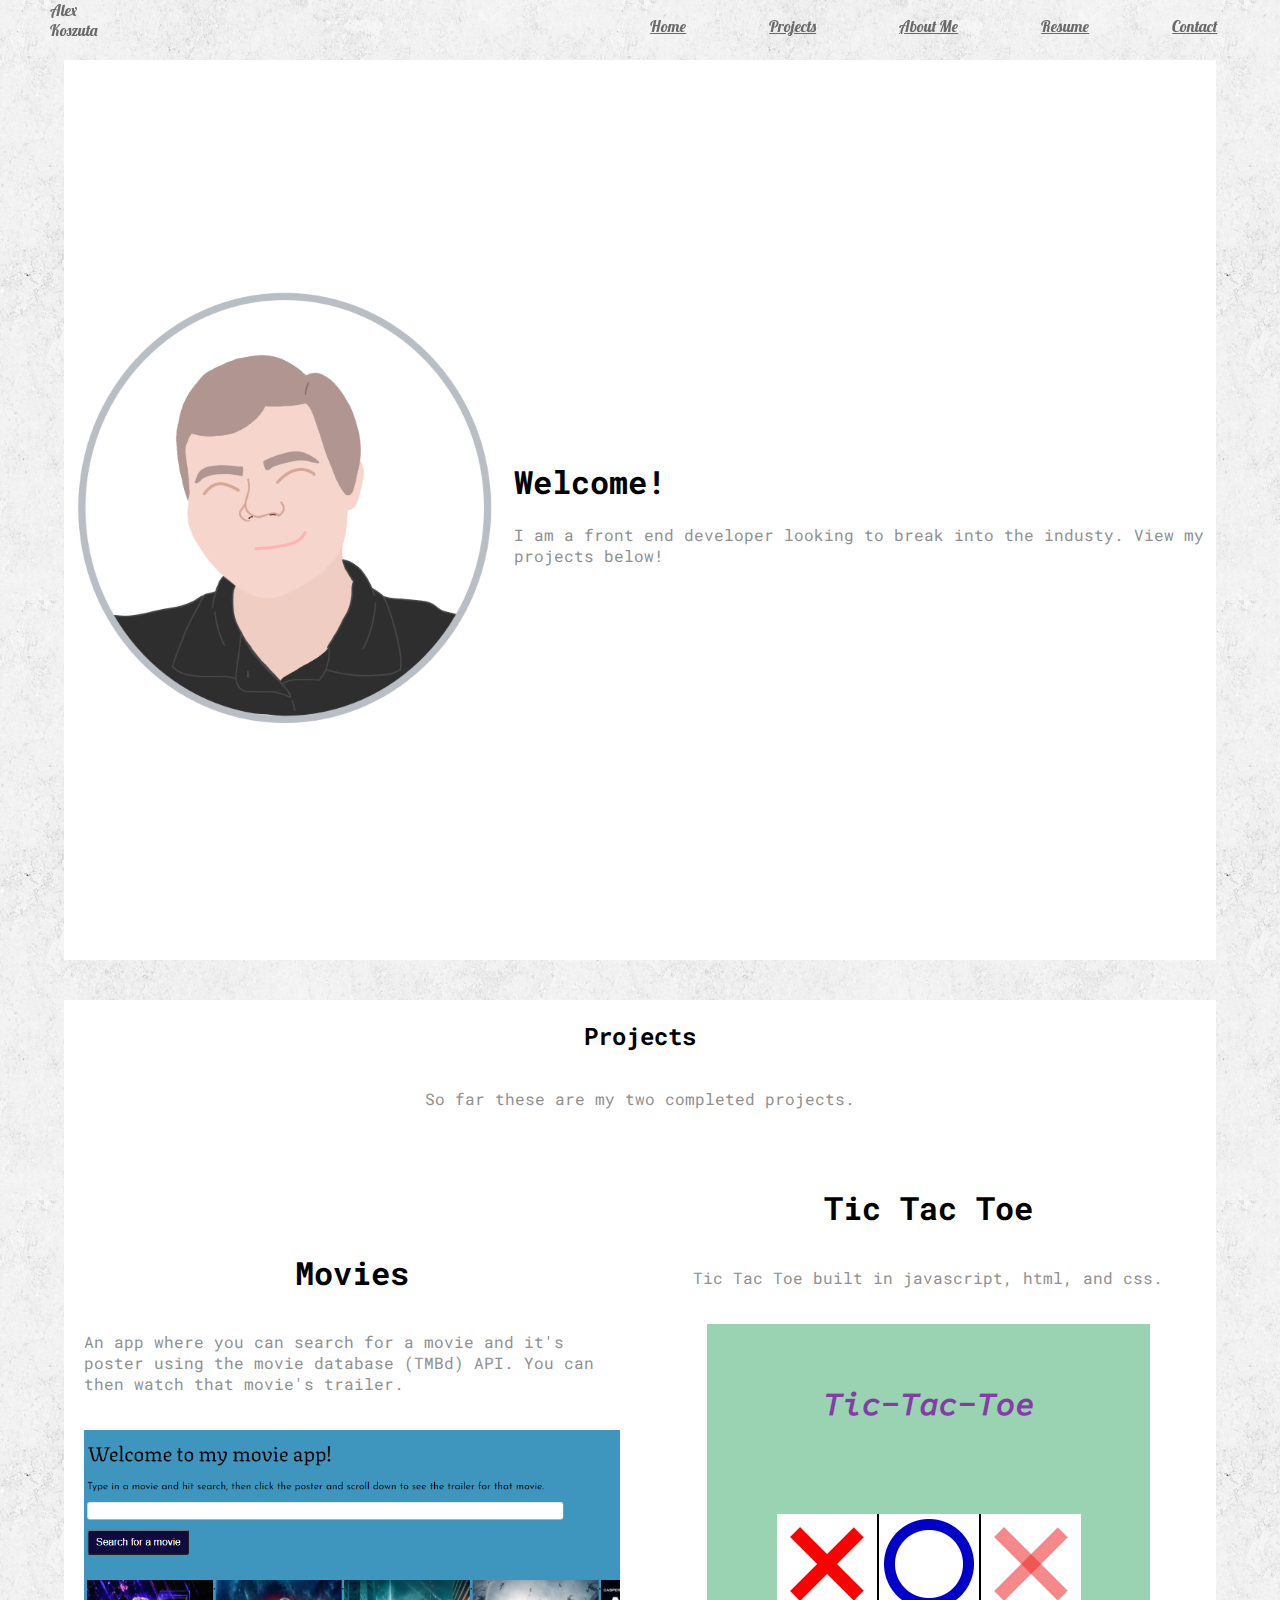
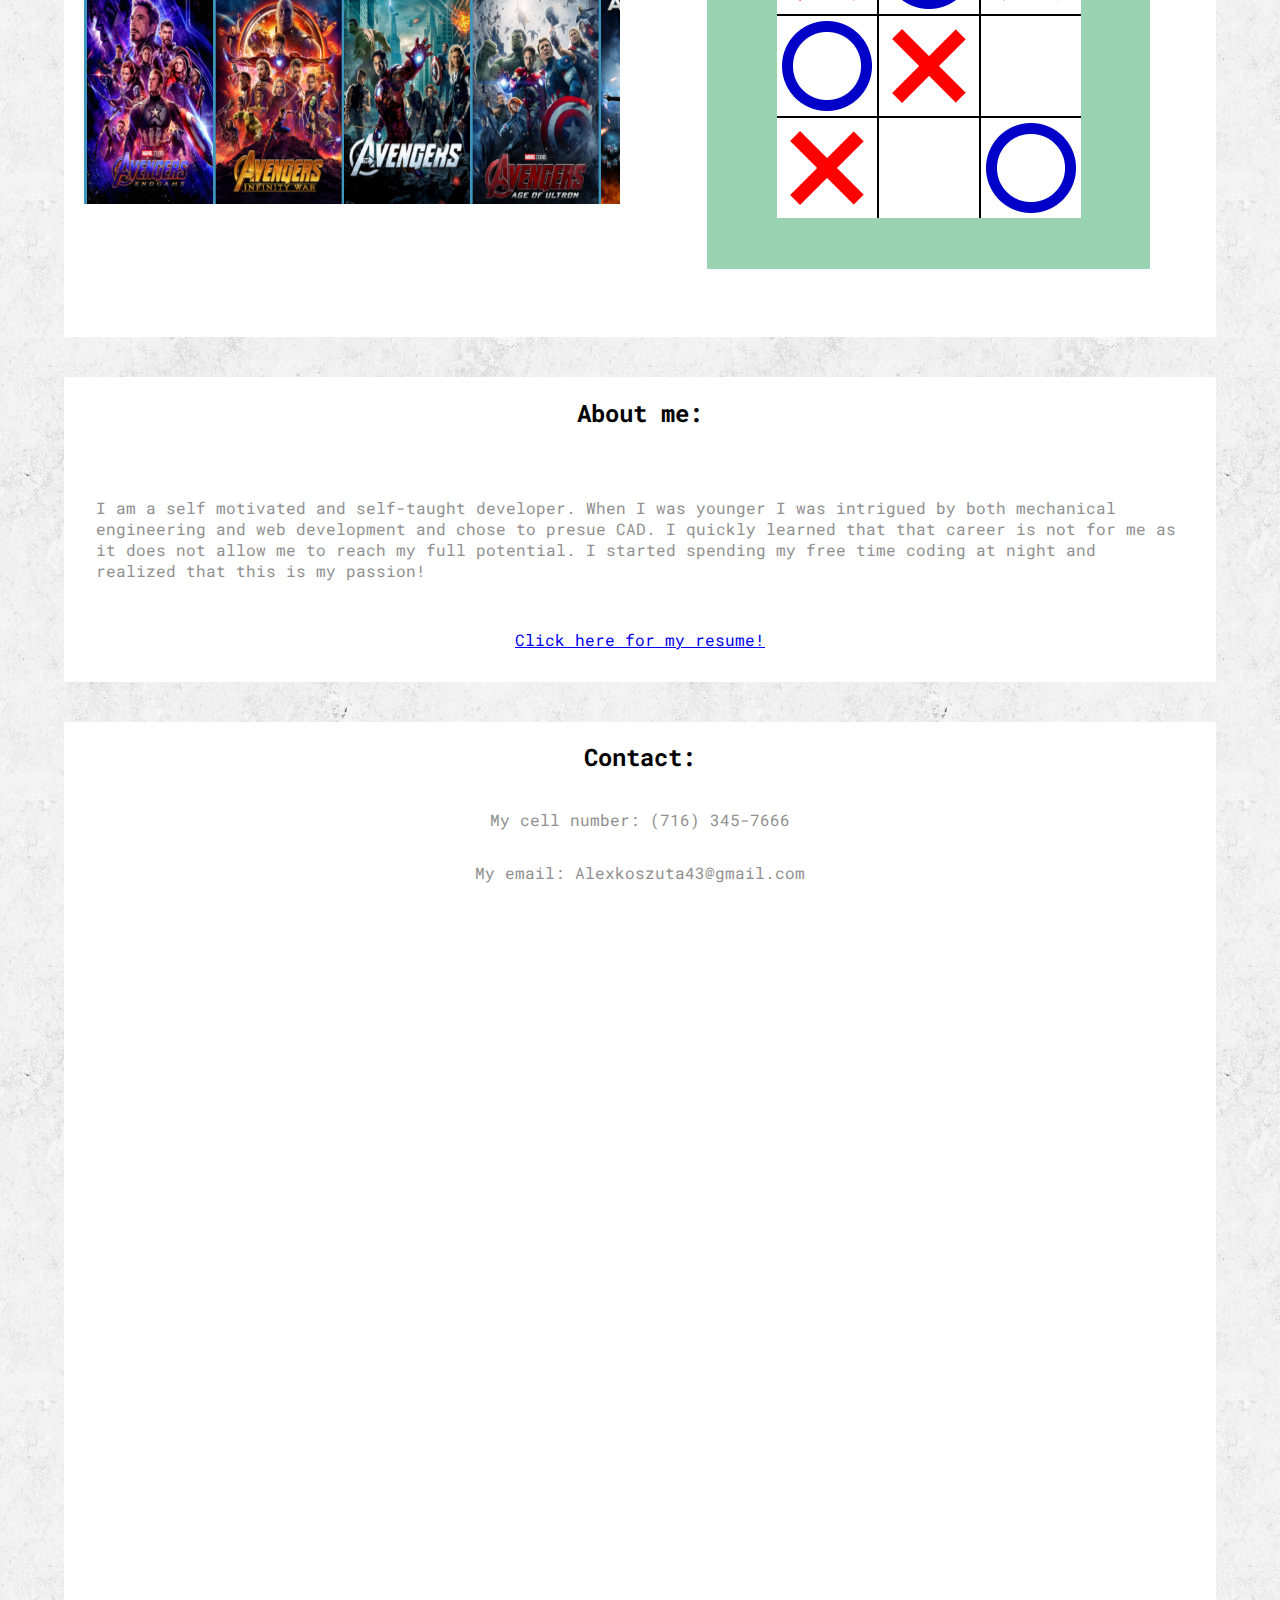
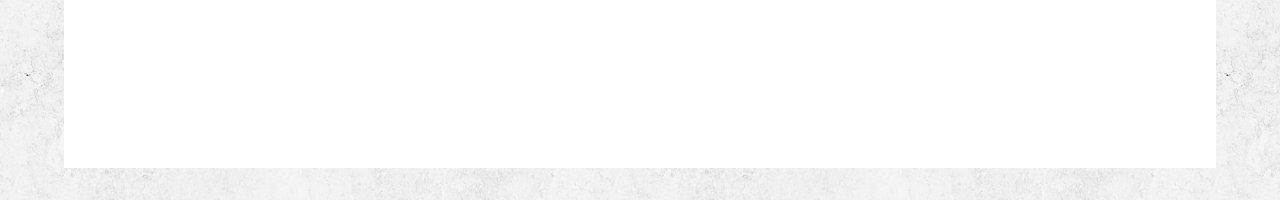
==== index.html @ d5309d13 "Personal Website" ====
<!Doctype html>
	<link href="https://fonts.googleapis.com/css2?family=Lobster&display=swap" rel="stylesheet">
	<link href="https://fonts.googleapis.com/css2?family=Roboto+Mono&display=swap" rel="stylesheet">

	<head>
		<title> Alex Koszuta </title>
		<link rel="stylesheet" href="css/index.css" />
	</head>

	
	<main>
	  <body>
	  <header>
		<div id="navbar">
		  <div class="logo">
			Alex Koszuta
		  </div>
		  <nav>
			<ul>
			  <li> <a href="#welcome-section"> Home </a></li>
			  <li> <a href="#projectSection"> Projects</a></li>
			  <li> <a href="#about-me"> About Me</a></li>
			  <li> <a href="#resume"> Resume </a></li>
			  <li> <a href="#contact"> Contact </a></li>
			  
			  </div> 
	  </header>
	  
	  <div id="welcome-section">
		<div >
			<img id="selfPhoto" src="./img/Face.png">
		</div>
		<div id="welcome-text">
		<h1> Welcome! </h1>
		<p> I am a front end developer looking to break into the industy. View my projects below!</p>
	  </div>
	  </div>
	  <div id="projectSection">
		<h2> Projects </h2>
		<p>So far these are my two completed projects. </p>
		<div class="wrapper">
			<div class="project">
				<div id="movies">
					<h1 class="project-title"> Movies </h1>
					<p>An app where you can search for a movie and it's poster using the movie database (TMBd) API. You can then watch that movie's trailer.</p>
					<a target="_blank" href="./Movie.html" class="project-title"> 
						<img class="screenshot" src="./img/MovieAppScreenshot.PNG">
					</a>
				</div>
			</div>
			<div class="project">
				<div id="TicTacToe">
					<h1 class="project-title"> Tic Tac Toe </h1>
					<p>Tic Tac Toe built in javascript, html, and css. </p>
					<a target="_blank" href="./TicTacToe.html" class="project-title">
						<img class="screenshot" src="./img/TicTacToeScreenshot.PNG">
					</a>

				</div>
			</div>
		</div>	

		
		
	  </div>
	  
	  <div id="about-me">
		<h2> About me: </h2>
		<p> I am a self motivated and self-taught developer. When I was younger I was intrigued by both mechanical engineering and web development and chose to presue
		CAD. I quickly learned that that career is not for me as it does not allow me to reach
		my full potential. I started spending my free time coding at night and realized that this is my passion!</p>
		<a href="./img/Resume.pdf" id="resume" target="_blank"> Click here for my resume! </a>
	  </div>

	  <div id="contact">
		<h2> Contact: </h2>
		<p> My cell number: (716) 345-7666</p>
		<p> My email: Alexkoszuta43@gmail.com </p>
		<iframe src="https://docs.google.com/forms/d/e/1FAIpQLSfCWZQUnxljV33Eijb96ELC7LLm0Yj44I84Bu_TweiLFJj0XQ/viewform?embedded=true" width="640" height="837" frameborder="0" marginheight="0" marginwidth="0">Loading…</iframe>
	  </div>
	  
	</main>
	</body>
	</html>
---- css/index.css ----
html, body{
	
	margin:0;
	padding: 0;
	display: flex;
  flex-direction: column;  
  
}
h1{ 
color:black;
}
h2{
color:black;
}
main{
  margin:0px;
  padding:0px;
  font-size: 100%;
  background-image: url("../img/Marble-Background.png");
  color: #909090;
  min-height: 100vh;
  padding-bottom: 2em;
}
#navbar{
 position:fixed;
  display:fixed;
  justify-content: center;
  align-items: center;
  flex-direction: row;
  flex-wrap: wrap;
  width:99%;
  height: 40px;
  z-index:1;
  font-family:lobster, Brush Script MT, fantasy;

}
header{
  padding-bottom:20px;
  padding-left: 0%;
  margin-top:0px;
}
header::after{
content:"";
  display:table;
  clear:both;
}
nav{
float:right;
margin-right: 50px;
}
.logo{
  display: inline-block;
  vertical-align:top;
  width: 20px;
  height: 20px;
  color: #6a6a6a;
  margin-left: 50px;
}
nav a {
    color: #6a6a6a;
}
nav li{
  display: inline-block;
  margin-left: 80px; 
}
nav a:hover{
  display: inline-block;
  color:black;
}
#welcome-section{
  width:90%;
  margin: 40px auto 0 auto;
  display: flex;
  justify-content: center;
  flex-direction: row;
  align-items:center;
  font-family: Roboto Mono;
  background-color:white;
  height: 100vh;
}

#selfPhoto{
  float:left;
  width: 50vh;
  height: 100%;
  margin: auto;
  padding-right: 25%;
}

#selfphoto img{
  display: inline-block;
  vertical-align: middle;
  max-width: 100%;
  max-height: 100%;
}

#Welcome-text{
  float:right;

}



#projectSection{
  width:90%;
  margin: 40px auto 0 auto;
  display: flex;
  justify-content: center;
  flex-direction: column;
  align-items: center;
  font-family: Roboto Mono;
  background-color:white;
  padding-bottom: 2em;
}

#projectSection p{
  padding-left: 20px;
  padding-right: 20px;
}

#projectSection a{
  padding-left: 20px;
  padding-right: 20px;
}

.wrapper{
  display: flex;
  align-items:center;
}

.project{
  width:90%;
  margin: 40px auto 0 auto;
  display: flex;
  justify-content: center;
  flex-direction: column;
  align-items:center;
}

#movies{
  display: flex;
  justify-content: center;
  flex-direction: column;
  align-items:center;
  padding-bottom: 2em;
}

#TicTacToe{
  display: flex;
  justify-content: center;
  flex-direction: column;
  align-items:center;
  padding-bottom: 2em;
}



.screenshot{
  max-width: 100%;
  max-height: 100%;
  margin: auto;
  padding-top: 20px;
}




#about-me{
  width:90%;
  margin: 40px auto 0 auto;
  display: flex;
  justify-content: center;
  flex-direction: column;
  align-items:center;
  font-family: Roboto Mono;
  background-color:white;
  padding-bottom: 2em;
}
#about-me p{
	padding: 2em;
}
#contact{
  width:90%;
  margin: 40px auto 0 auto;
  display: flex;
  justify-content: center;
  flex-direction: column;
  align-items:center;
  font-family: Roboto Mono;
  background-color:white;
  padding-bottom: 2em;
}
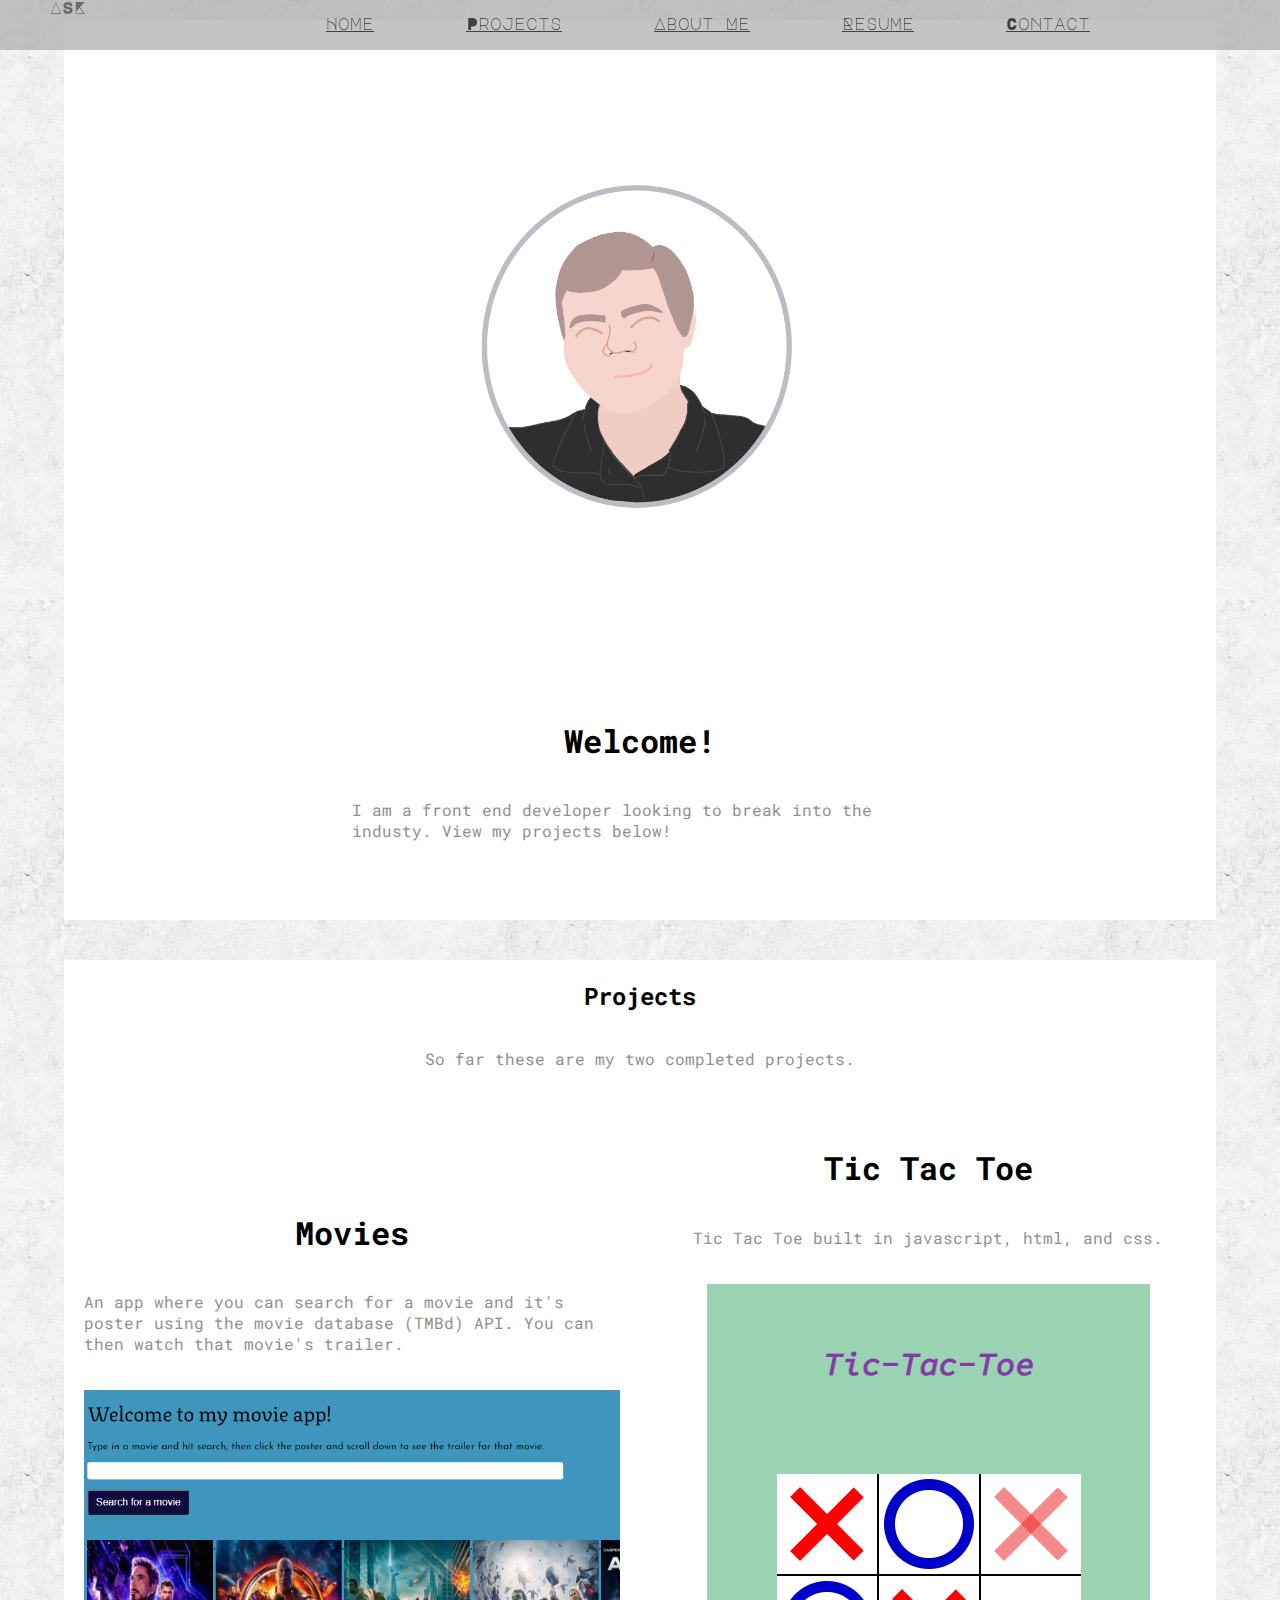
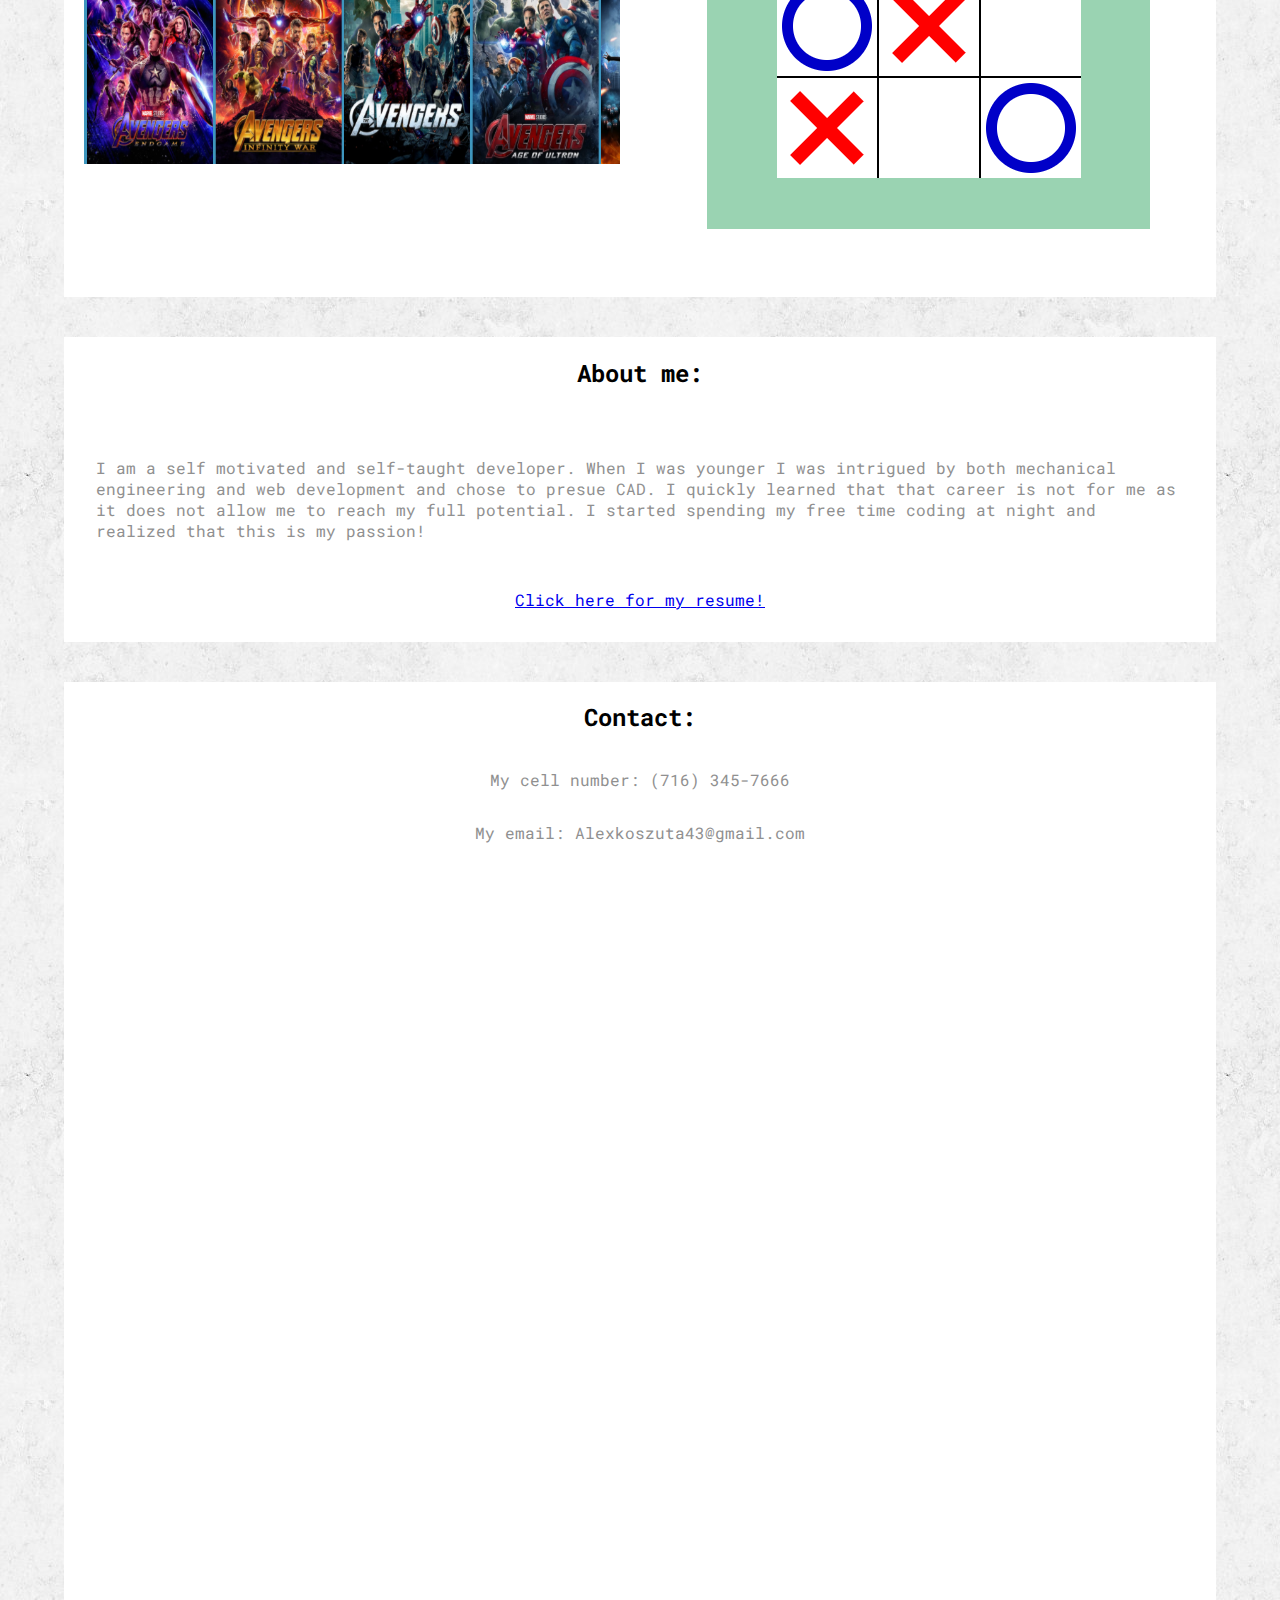
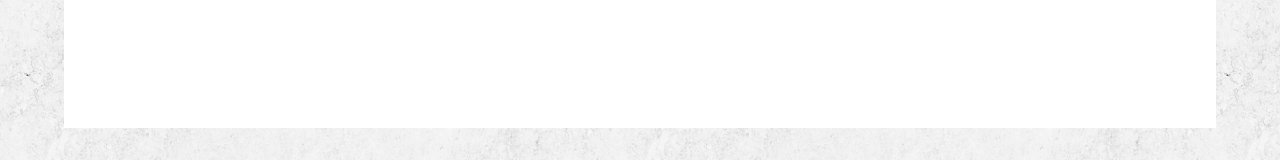
==== commit 2160767f: "Changes for mobile compatabilty" ====
--- a/index.html
+++ b/index.html
@@ -1,5 +1,5 @@
 	<!Doctype html>
-	<link href="https://fonts.googleapis.com/css2?family=Lobster&display=swap" rel="stylesheet">
+	<link href="https://fonts.googleapis.com/css2?family=Major+Mono+Display&display=swap" rel="stylesheet">
 	<link href="https://fonts.googleapis.com/css2?family=Roboto+Mono&display=swap" rel="stylesheet">
 
 	<head>
@@ -12,9 +12,7 @@
 	  <body>
 	  <header>
 		<div id="navbar">
-		  <div class="logo">
-			Alex Koszuta
-		  </div>
+		  <div class="logo">ASK</div>
 		  <nav>
 			<ul>
 			  <li> <a href="#welcome-section"> Home </a></li>
@@ -27,7 +25,7 @@
 	  </header>
 	  
 	  <div id="welcome-section">
-		<div >
+		<div id="selfPhotoWrapper">
 			<img id="selfPhoto" src="./img/Face.png">
 		</div>
 		<div id="welcome-text">
--- a/css/index.css
+++ b/css/index.css
@@ -1,17 +1,18 @@
 html, body{
-	
 	margin:0;
 	padding: 0;
 	display: flex;
   flex-direction: column;  
-  
-}
+}
+
 h1{ 
 color:black;
 }
+
 h2{
 color:black;
 }
+
 main{
   margin:0px;
   padding:0px;
@@ -21,6 +22,7 @@
   min-height: 100vh;
   padding-bottom: 2em;
 }
+
 #navbar{
  position:fixed;
   display:fixed;
@@ -28,75 +30,111 @@
   align-items: center;
   flex-direction: row;
   flex-wrap: wrap;
-  width:99%;
+  width:100%;
   height: 40px;
   z-index:1;
-  font-family:lobster, Brush Script MT, fantasy;
-
-}
+  font-family:'Major Mono Display', Brush Script MT, fantasy;
+  background-color: #a8a8a8ad;
+  padding-bottom: 10px;
+
+}
+
 header{
   padding-bottom:20px;
   padding-left: 0%;
   margin-top:0px;
 }
+
 header::after{
 content:"";
   display:table;
   clear:both;
 }
+
 nav{
 float:right;
 margin-right: 50px;
-}
+width: 80%;
+}
+
 .logo{
   display: inline-block;
-  vertical-align:top;
-  width: 20px;
-  height: 20px;
+  height: 100%;
   color: #6a6a6a;
   margin-left: 50px;
-}
+  margin-top: auto;
+  width: 12%;
+  justify-content: center;
+  flex-direction: column;
+  align-items:center;
+
+
+
+  
+}
+
 nav a {
-    color: #6a6a6a;
-}
+    color: #413f3f;
+}
+
 nav li{
   display: inline-block;
-  margin-left: 80px; 
-}
+  margin-left: 80px;
+}
+
+nav ul{
+  width:100%;
+  max-width: 100%;
+
+}
+
 nav a:hover{
   display: inline-block;
   color:black;
 }
 #welcome-section{
   width:90%;
-  margin: 40px auto 0 auto;
-  display: flex;
-  justify-content: center;
-  flex-direction: row;
-  align-items:center;
-  font-family: Roboto Mono;
-  background-color:white;
-  height: 100vh;
+  margin: auto;
+  display: flex;
+  flex-wrap: wrap;
+  justify-content: center;
+  align-items:center;
+  font-family: Roboto Mono;
+  background-color:white;
+  height: 100vh; 
 }
 
 #selfPhoto{
   float:left;
-  width: 50vh;
+  width: 75vh;
   height: 100%;
-  margin: auto;
-  padding-right: 25%;
+  max-width: 50%;
 }
 
 #selfphoto img{
   display: inline-block;
   vertical-align: middle;
-  max-width: 100%;
-  max-height: 100%;
-}
-
-#Welcome-text{
+  object-fit: contain;
+}
+
+#selfPhotoWrapper{
+  max-width:100%;
+  margin: 40px auto 0 auto;
+  display: flex;
+  justify-content: center;
+  flex-direction: column;
+  align-items:center;
+}
+
+#welcome-text{
   float:right;
-
+  padding-left: 5%;
+  padding-right: 5%;
+  display: flex;
+  justify-content: center;
+  flex-direction: column;
+  align-items:center;
+  max-width: 50%;
 }
 
 
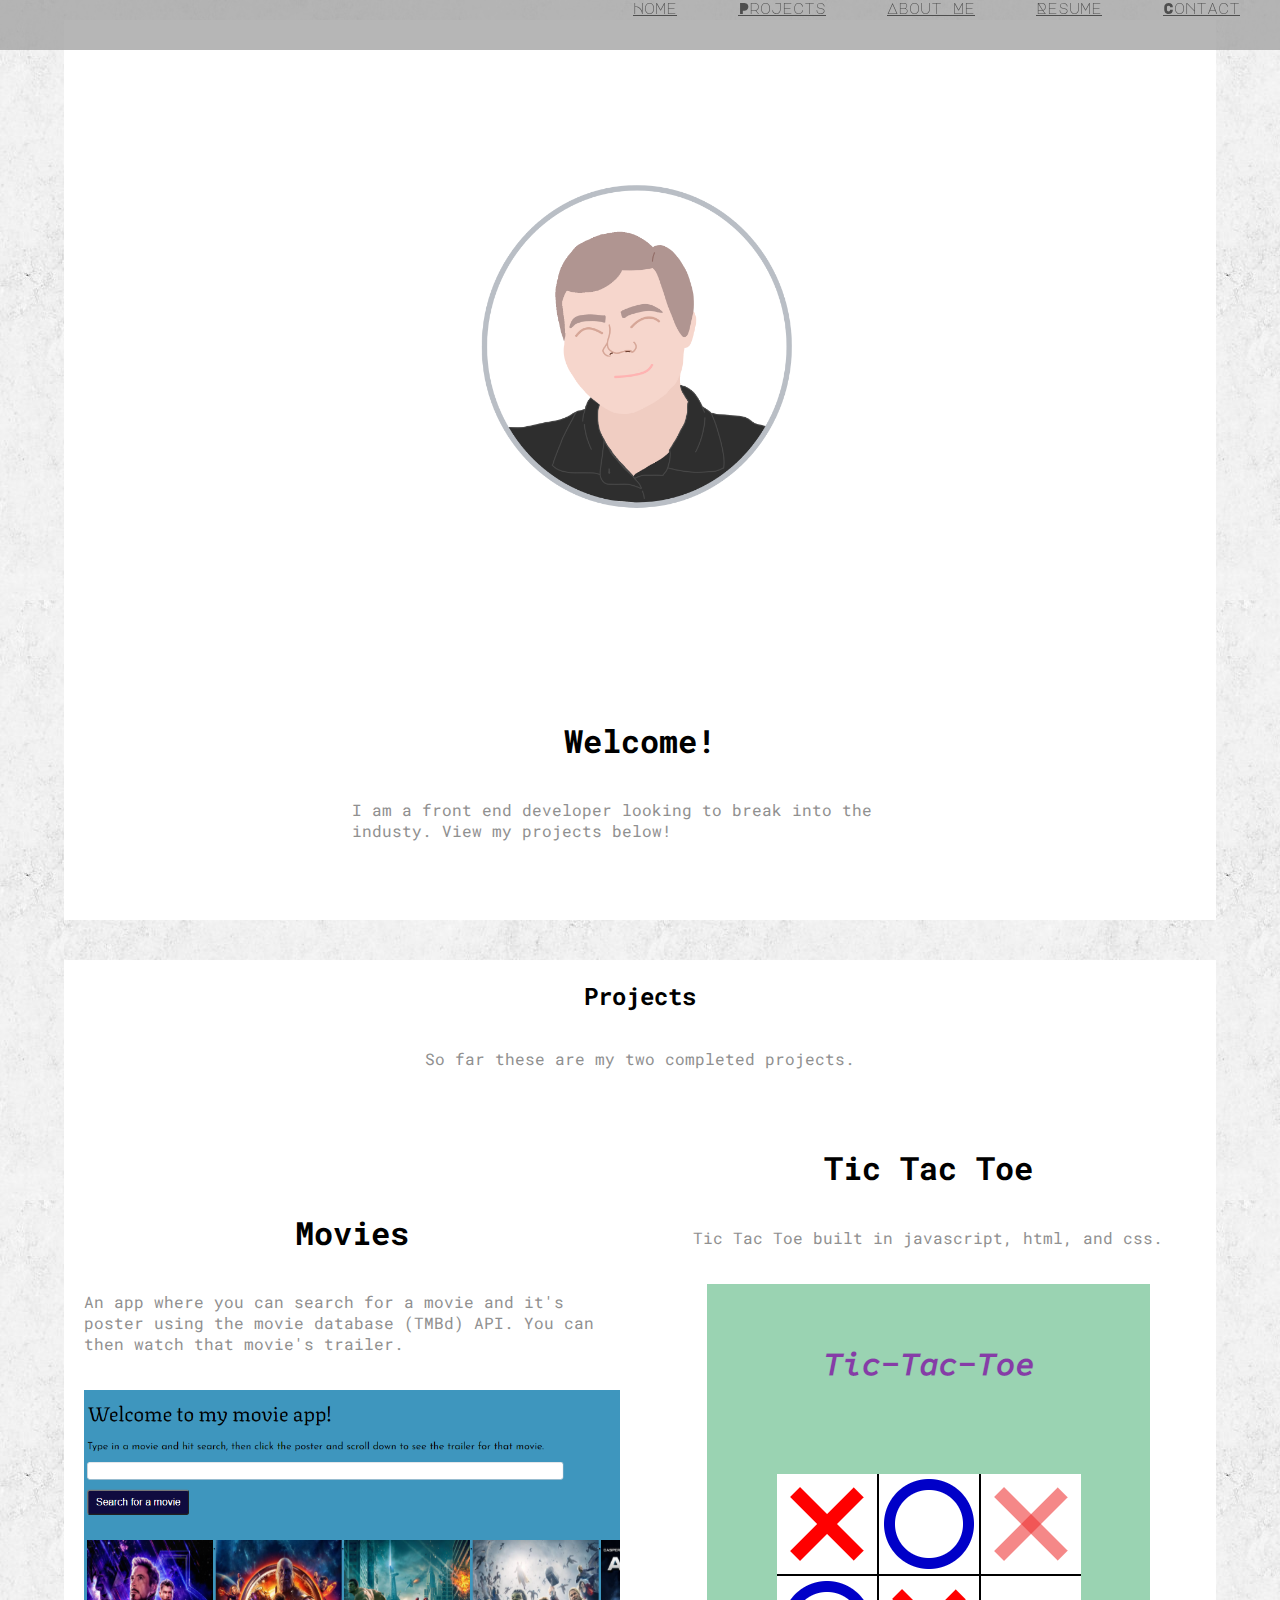
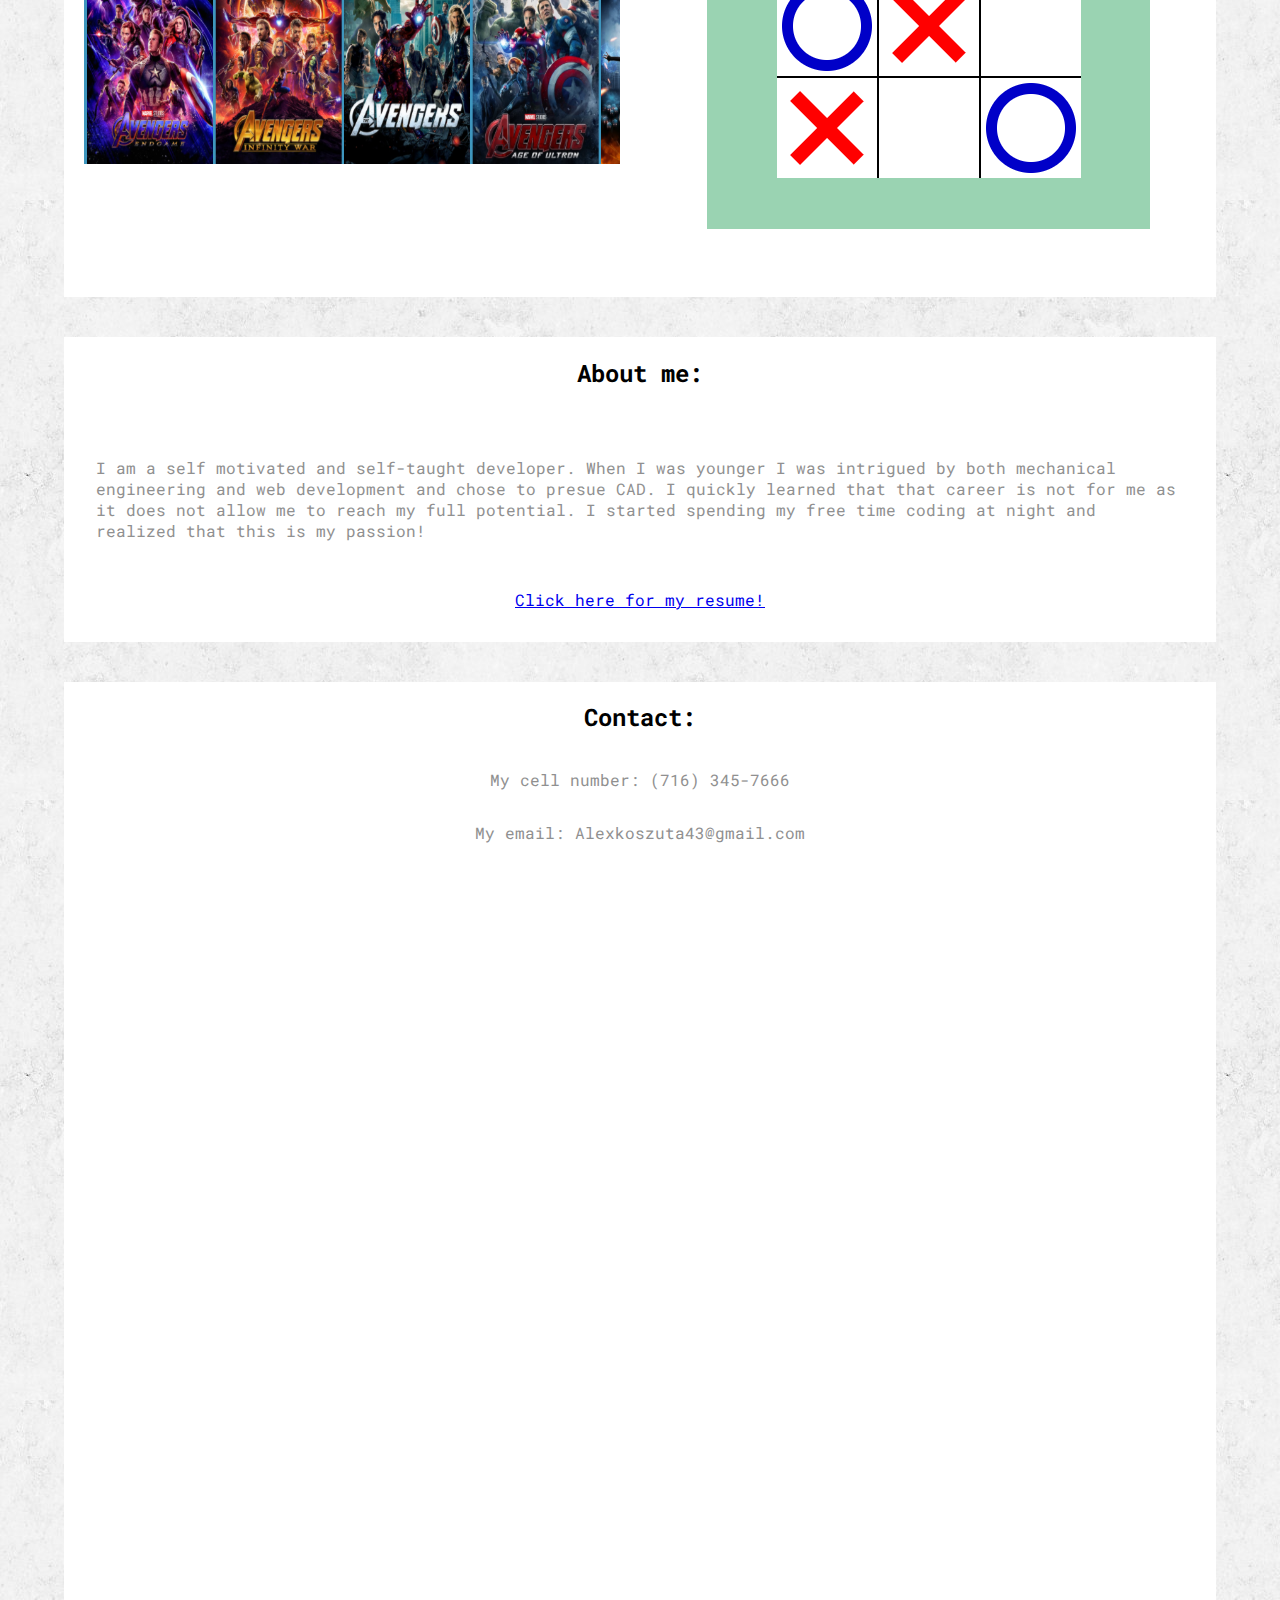
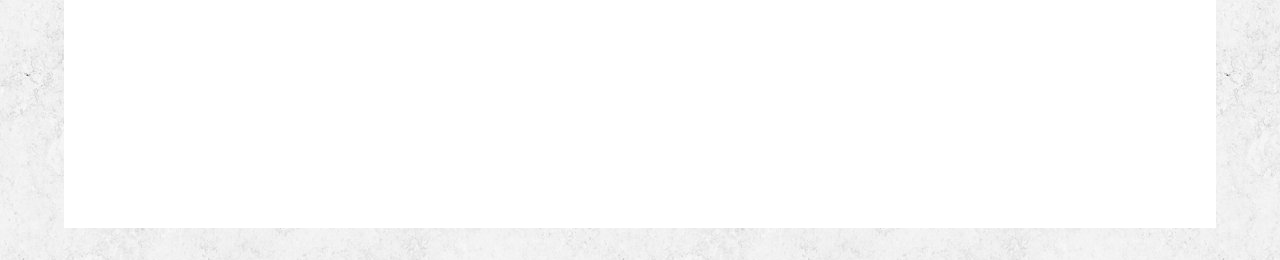
==== commit 809e1a24: "Navbar Fix" ====
--- a/index.html
+++ b/index.html
@@ -12,7 +12,6 @@
 	  <body>
 	  <header>
 		<div id="navbar">
-		  <div class="logo">ASK</div>
 		  <nav>
 			<ul>
 			  <li> <a href="#welcome-section"> Home </a></li>
@@ -74,7 +73,7 @@
 		<h2> Contact: </h2>
 		<p> My cell number: (716) 345-7666</p>
 		<p> My email: Alexkoszuta43@gmail.com </p>
-		<iframe src="https://docs.google.com/forms/d/e/1FAIpQLSfCWZQUnxljV33Eijb96ELC7LLm0Yj44I84Bu_TweiLFJj0XQ/viewform?embedded=true" width="640" height="837" frameborder="0" marginheight="0" marginwidth="0">Loading…</iframe>
+		<iframe src="https://docs.google.com/forms/d/e/1FAIpQLSfCWZQUnxljV33Eijb96ELC7LLm0Yj44I84Bu_TweiLFJj0XQ/viewform?embedded=true" width="100%" height="937" frameborder="0" marginheight="0" marginwidth="0">Loading…</iframe>
 	  </div>
 	  
 	</main>
--- a/css/index.css
+++ b/css/index.css
@@ -34,7 +34,7 @@
   height: 40px;
   z-index:1;
   font-family:'Major Mono Display', Brush Script MT, fantasy;
-  background-color: #a8a8a8ad;
+  background-color: #a5a5a5ce;
   padding-bottom: 10px;
 
 }
@@ -53,39 +53,29 @@
 
 nav{
 float:right;
-margin-right: 50px;
-width: 80%;
-}
-
-.logo{
-  display: inline-block;
-  height: 100%;
-  color: #6a6a6a;
-  margin-left: 50px;
-  margin-top: auto;
-  width: 12%;
-  justify-content: center;
-  flex-direction: column;
-  align-items:center;
-
-
-
-  
-}
+padding-right: 40px;
+}
+
+
 
 nav a {
-    color: #413f3f;
+    color: #4e4e4e;
+    position: relative;
+      right: 0;
+    width: 100%;
 }
 
 nav li{
   display: inline-block;
-  margin-left: 80px;
+  padding-left: 50px;
+  position: relative;
 }
 
 nav ul{
-  width:100%;
-  max-width: 100%;
-
+  margin:0;
+  padding:0;
+  list-style: none;
+  font-size: 15px;
 }
 
 nav a:hover{
@@ -227,4 +217,8 @@
   font-family: Roboto Mono;
   background-color:white;
   padding-bottom: 2em;
-}+}
+
+
+
+
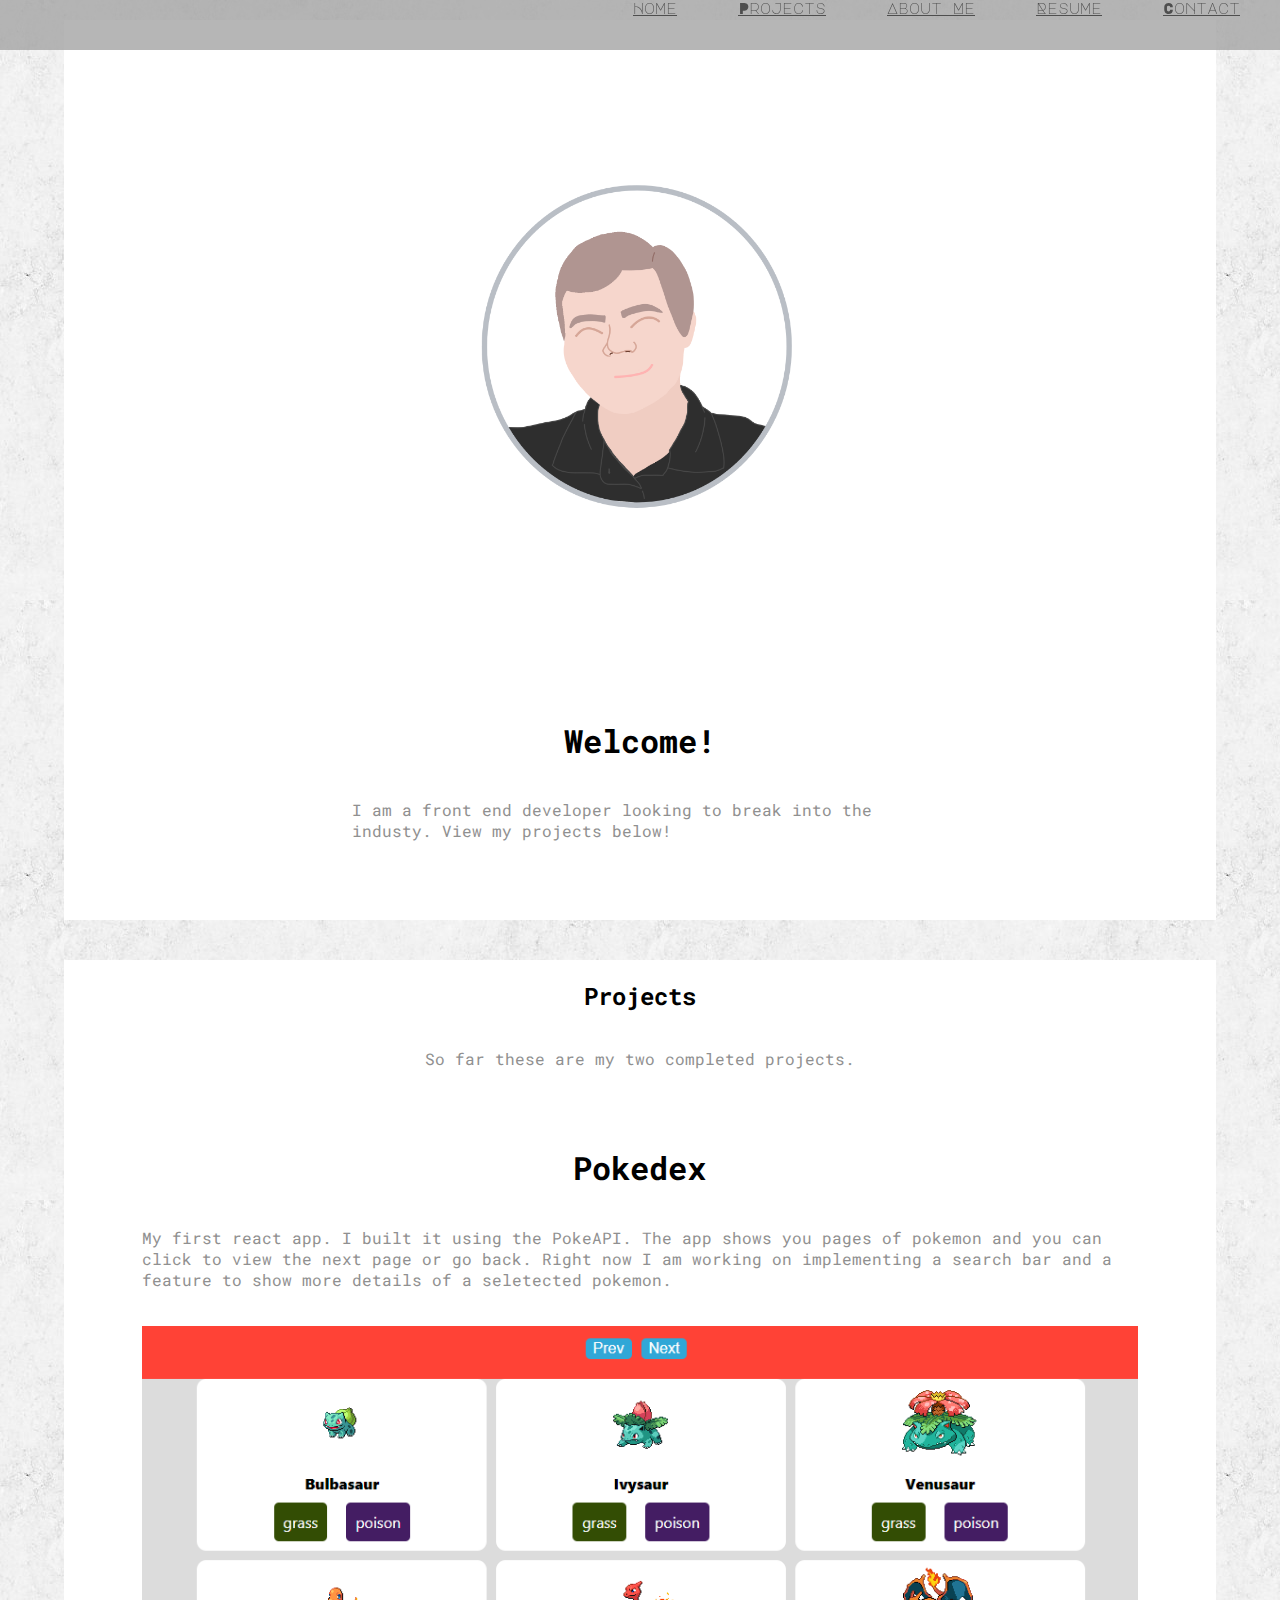
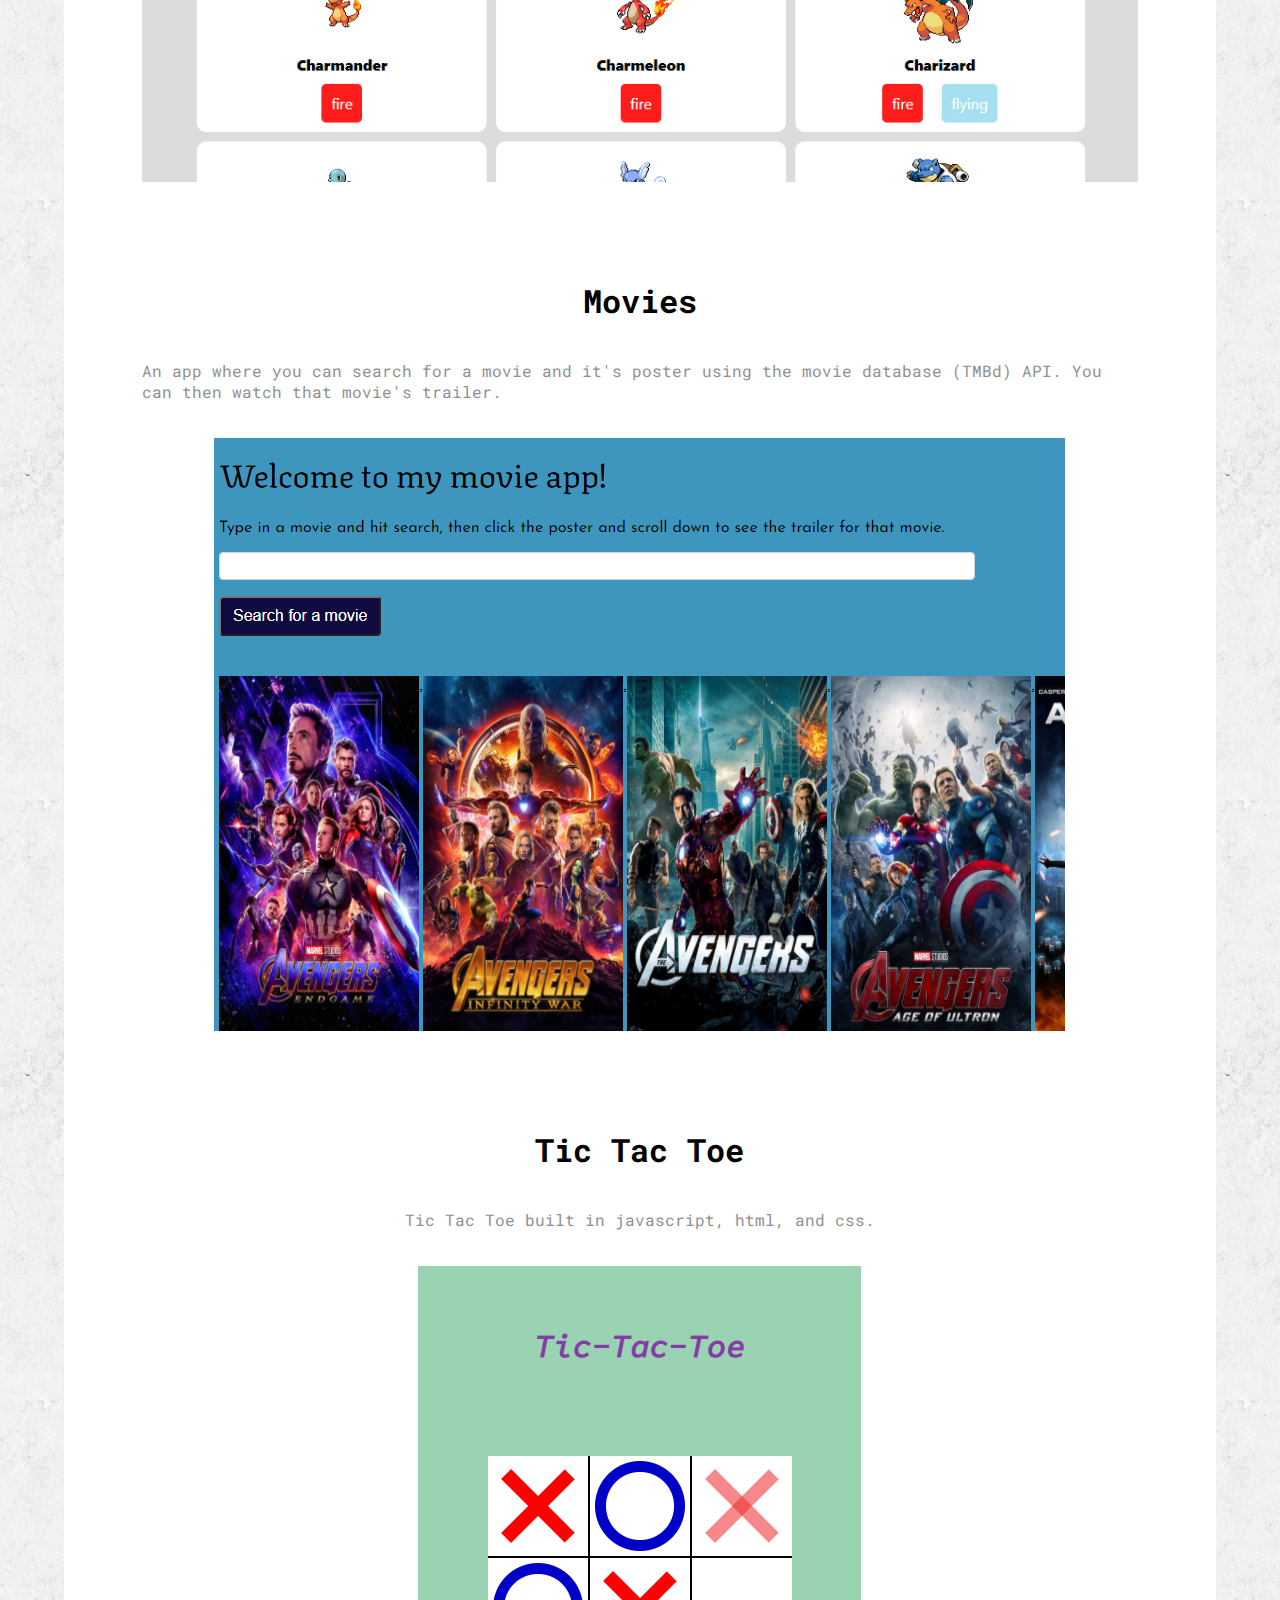
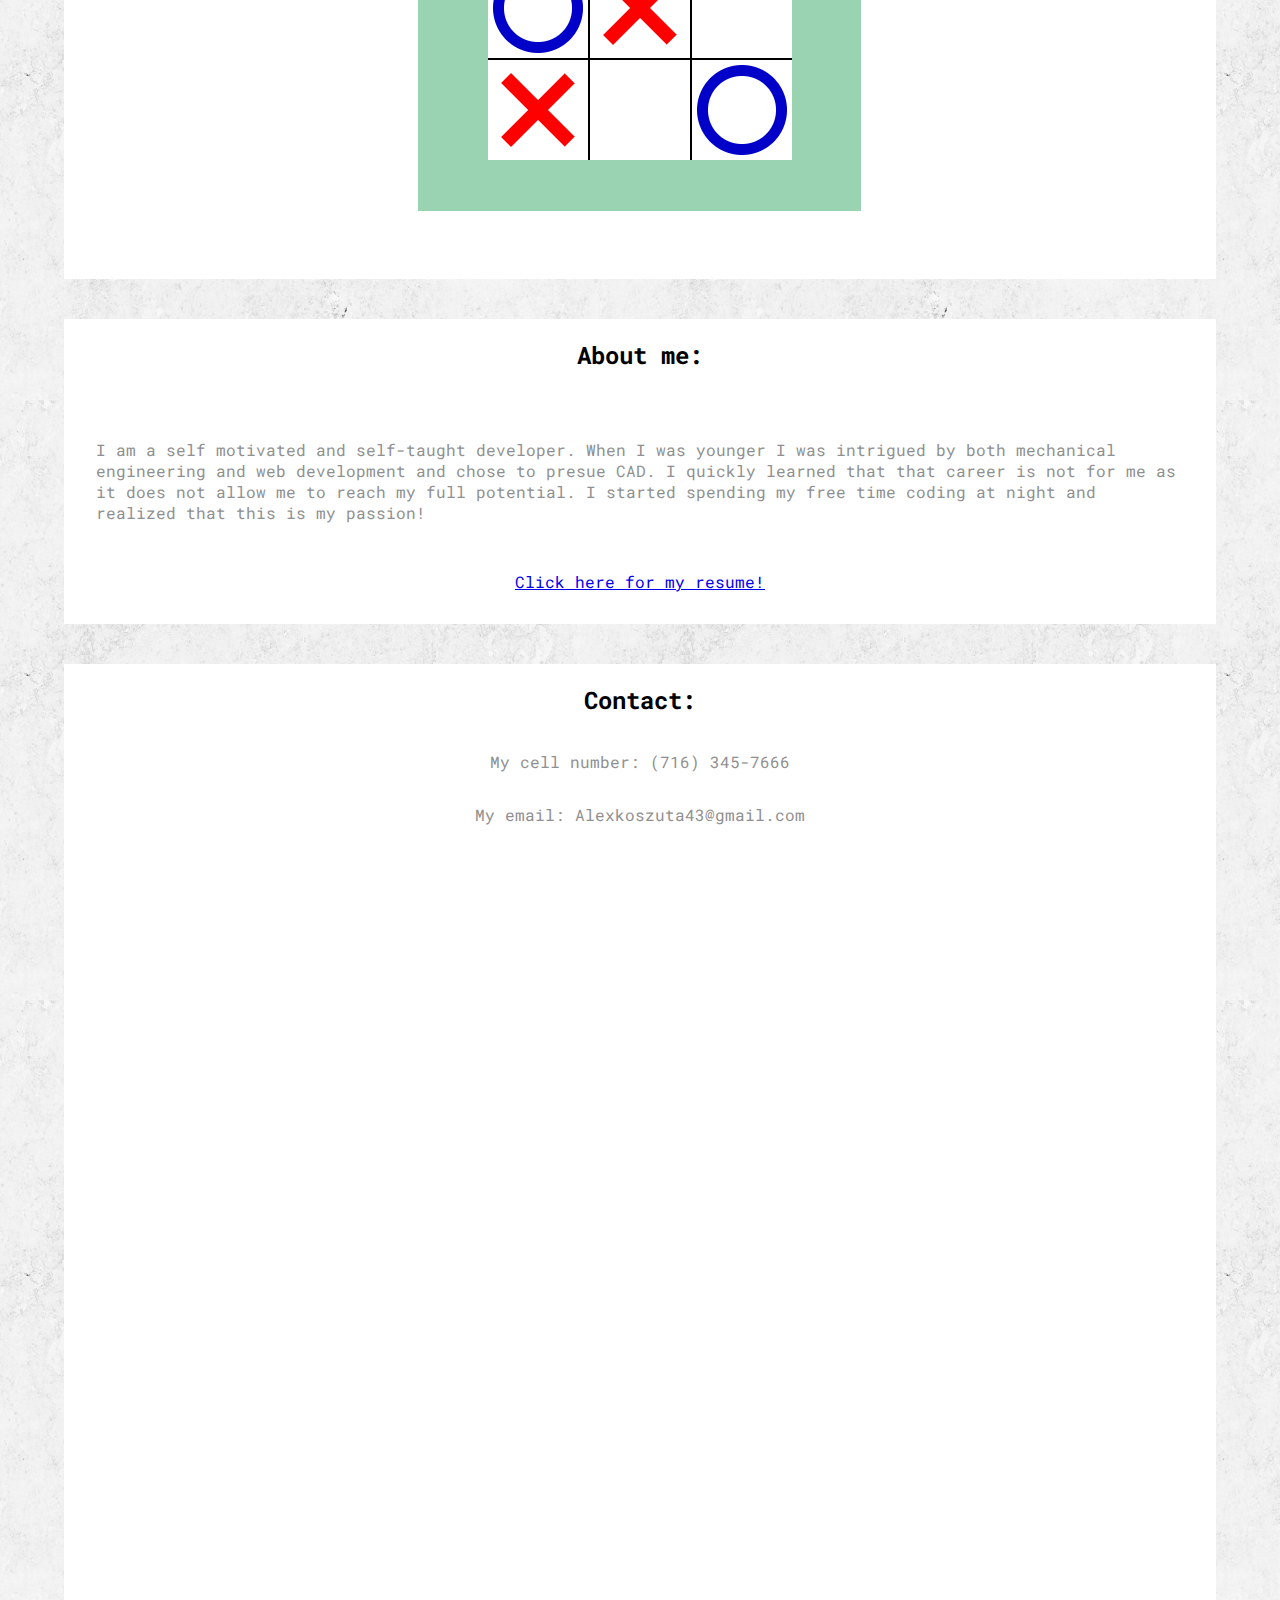
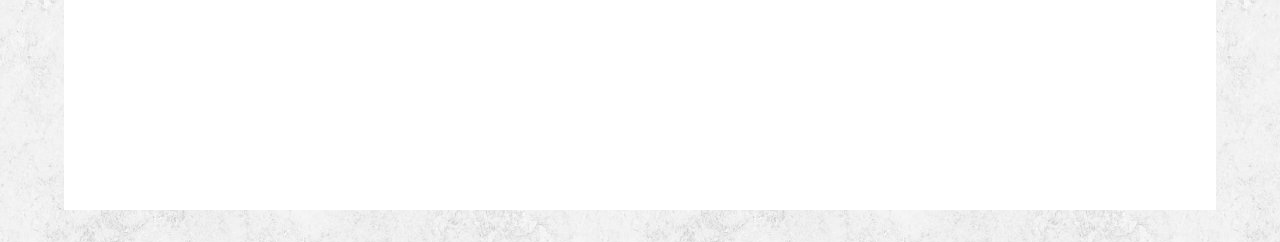
==== commit 04477ae3: "PokemonProject" ====
--- a/index.html
+++ b/index.html
@@ -1,81 +1,104 @@
-	<!Doctype html>
-	<link href="https://fonts.googleapis.com/css2?family=Major+Mono+Display&display=swap" rel="stylesheet">
-	<link href="https://fonts.googleapis.com/css2?family=Roboto+Mono&display=swap" rel="stylesheet">
+<!Doctype html>
+<link href="https://fonts.googleapis.com/css2?family=Major+Mono+Display&display=swap" rel="stylesheet">
+<link href="https://fonts.googleapis.com/css2?family=Roboto+Mono&display=swap" rel="stylesheet">
 
-	<head>
-		<title> Alex Koszuta </title>
-		<link rel="stylesheet" href="css/index.css" />
-	</head>
+<head>
+	<title> Alex Koszuta </title>
+	<link rel="stylesheet" href="css/index.css" />
+</head>
 
-	
-	<main>
-	  <body>
-	  <header>
-		<div id="navbar">
-		  <nav>
-			<ul>
-			  <li> <a href="#welcome-section"> Home </a></li>
-			  <li> <a href="#projectSection"> Projects</a></li>
-			  <li> <a href="#about-me"> About Me</a></li>
-			  <li> <a href="#resume"> Resume </a></li>
-			  <li> <a href="#contact"> Contact </a></li>
-			  
-			  </div> 
-	  </header>
-	  
-	  <div id="welcome-section">
-		<div id="selfPhotoWrapper">
-			<img id="selfPhoto" src="./img/Face.png">
+
+<main>
+
+	<body>
+		<header>
+			<div id="navbar">
+				<nav>
+					<ul>
+						<li> <a href="#welcome-section"> Home </a></li>
+						<li> <a href="#projectSection"> Projects</a></li>
+						<li> <a href="#about-me"> About Me</a></li>
+						<li> <a href="#resume"> Resume </a></li>
+						<li> <a href="#contact"> Contact </a></li>
+
+			</div>
+		</header>
+
+		<div id="welcome-section">
+			<div id="selfPhotoWrapper">
+				<img id="selfPhoto" src="./img/Face.png">
+			</div>
+			<div id="welcome-text">
+				<h1> Welcome! </h1>
+				<p> I am a front end developer looking to break into the industy. View my projects below!</p>
+			</div>
 		</div>
-		<div id="welcome-text">
-		<h1> Welcome! </h1>
-		<p> I am a front end developer looking to break into the industy. View my projects below!</p>
-	  </div>
-	  </div>
-	  <div id="projectSection">
-		<h2> Projects </h2>
-		<p>So far these are my two completed projects. </p>
-		<div class="wrapper">
-			<div class="project">
-				<div id="movies">
-					<h1 class="project-title"> Movies </h1>
-					<p>An app where you can search for a movie and it's poster using the movie database (TMBd) API. You can then watch that movie's trailer.</p>
-					<a target="_blank" href="./Movie.html" class="project-title"> 
-						<img class="screenshot" src="./img/MovieAppScreenshot.PNG">
-					</a>
+		<div id="projectSection">
+			<h2> Projects </h2>
+			<p>So far these are my two completed projects. </p>
+			<div class="wrapper">
+
+				<div class="project">
+					<div id="pokemon">
+						<h1 class="project-title"> Pokedex </h1>
+						<p>My first react app. I built it using the PokeAPI. The app shows you pages of pokemon and you
+							can click to view the next page or go back. Right now I am working on implementing a search
+							bar and a feature to show more details of a seletected pokemon.</p>
+						<a target="_blank" href="http://Zanzong43.github.io/pokemonapp" class="project-title">
+							<img class="screenshot" src="./img/pokedexScreenshot.PNG">
+						</a>
+					</div>
+				</div>
+
+
+
+
+				<div class="project">
+					<div id="movies">
+						<h1 class="project-title"> Movies </h1>
+						<p>An app where you can search for a movie and it's poster using the movie database (TMBd) API.
+							You can then watch that movie's trailer.</p>
+						<a target="_blank" href="./Movie.html" class="project-title">
+							<img class="screenshot" src="./img/MovieAppScreenshot.PNG">
+						</a>
+					</div>
+				</div>
+				<div class="project">
+					<div id="TicTacToe">
+						<h1 class="project-title"> Tic Tac Toe </h1>
+						<p>Tic Tac Toe built in javascript, html, and css. </p>
+						<a target="_blank" href="./TicTacToe.html" class="project-title">
+							<img class="screenshot" src="./img/TicTacToeScreenshot.PNG">
+						</a>
+
+					</div>
 				</div>
 			</div>
-			<div class="project">
-				<div id="TicTacToe">
-					<h1 class="project-title"> Tic Tac Toe </h1>
-					<p>Tic Tac Toe built in javascript, html, and css. </p>
-					<a target="_blank" href="./TicTacToe.html" class="project-title">
-						<img class="screenshot" src="./img/TicTacToeScreenshot.PNG">
-					</a>
+		</div>
 
-				</div>
-			</div>
-		</div>	
 
-		
-		
-	  </div>
-	  
-	  <div id="about-me">
-		<h2> About me: </h2>
-		<p> I am a self motivated and self-taught developer. When I was younger I was intrigued by both mechanical engineering and web development and chose to presue
-		CAD. I quickly learned that that career is not for me as it does not allow me to reach
-		my full potential. I started spending my free time coding at night and realized that this is my passion!</p>
-		<a href="./img/Resume.pdf" id="resume" target="_blank"> Click here for my resume! </a>
-	  </div>
+		</div>
 
-	  <div id="contact">
-		<h2> Contact: </h2>
-		<p> My cell number: (716) 345-7666</p>
-		<p> My email: Alexkoszuta43@gmail.com </p>
-		<iframe src="https://docs.google.com/forms/d/e/1FAIpQLSfCWZQUnxljV33Eijb96ELC7LLm0Yj44I84Bu_TweiLFJj0XQ/viewform?embedded=true" width="100%" height="937" frameborder="0" marginheight="0" marginwidth="0">Loading…</iframe>
-	  </div>
-	  
-	</main>
-	</body>
-	</html>+		<div id="about-me">
+			<h2> About me: </h2>
+			<p> I am a self motivated and self-taught developer. When I was younger I was intrigued by both mechanical
+				engineering and web development and chose to presue
+				CAD. I quickly learned that that career is not for me as it does not allow me to reach
+				my full potential. I started spending my free time coding at night and realized that this is my passion!
+			</p>
+			<a href="./img/Resume.pdf" id="resume" target="_blank"> Click here for my resume! </a>
+		</div>
+
+		<div id="contact">
+			<h2> Contact: </h2>
+			<p> My cell number: (716) 345-7666</p>
+			<p> My email: Alexkoszuta43@gmail.com </p>
+			<iframe
+				src="https://docs.google.com/forms/d/e/1FAIpQLSfCWZQUnxljV33Eijb96ELC7LLm0Yj44I84Bu_TweiLFJj0XQ/viewform?embedded=true"
+				width="100%" height="937" frameborder="0" marginheight="0" marginwidth="0">Loading…</iframe>
+		</div>
+
+</main>
+</body>
+
+</html>--- a/css/index.css
+++ b/css/index.css
@@ -151,10 +151,7 @@
   padding-right: 20px;
 }
 
-.wrapper{
-  display: flex;
-  align-items:center;
-}
+
 
 .project{
   width:90%;
@@ -166,6 +163,14 @@
 }
 
 #movies{
+  display: flex;
+  justify-content: center;
+  flex-direction: column;
+  align-items:center;
+  padding-bottom: 2em;
+}
+
+#pokemon{
   display: flex;
   justify-content: center;
   flex-direction: column;
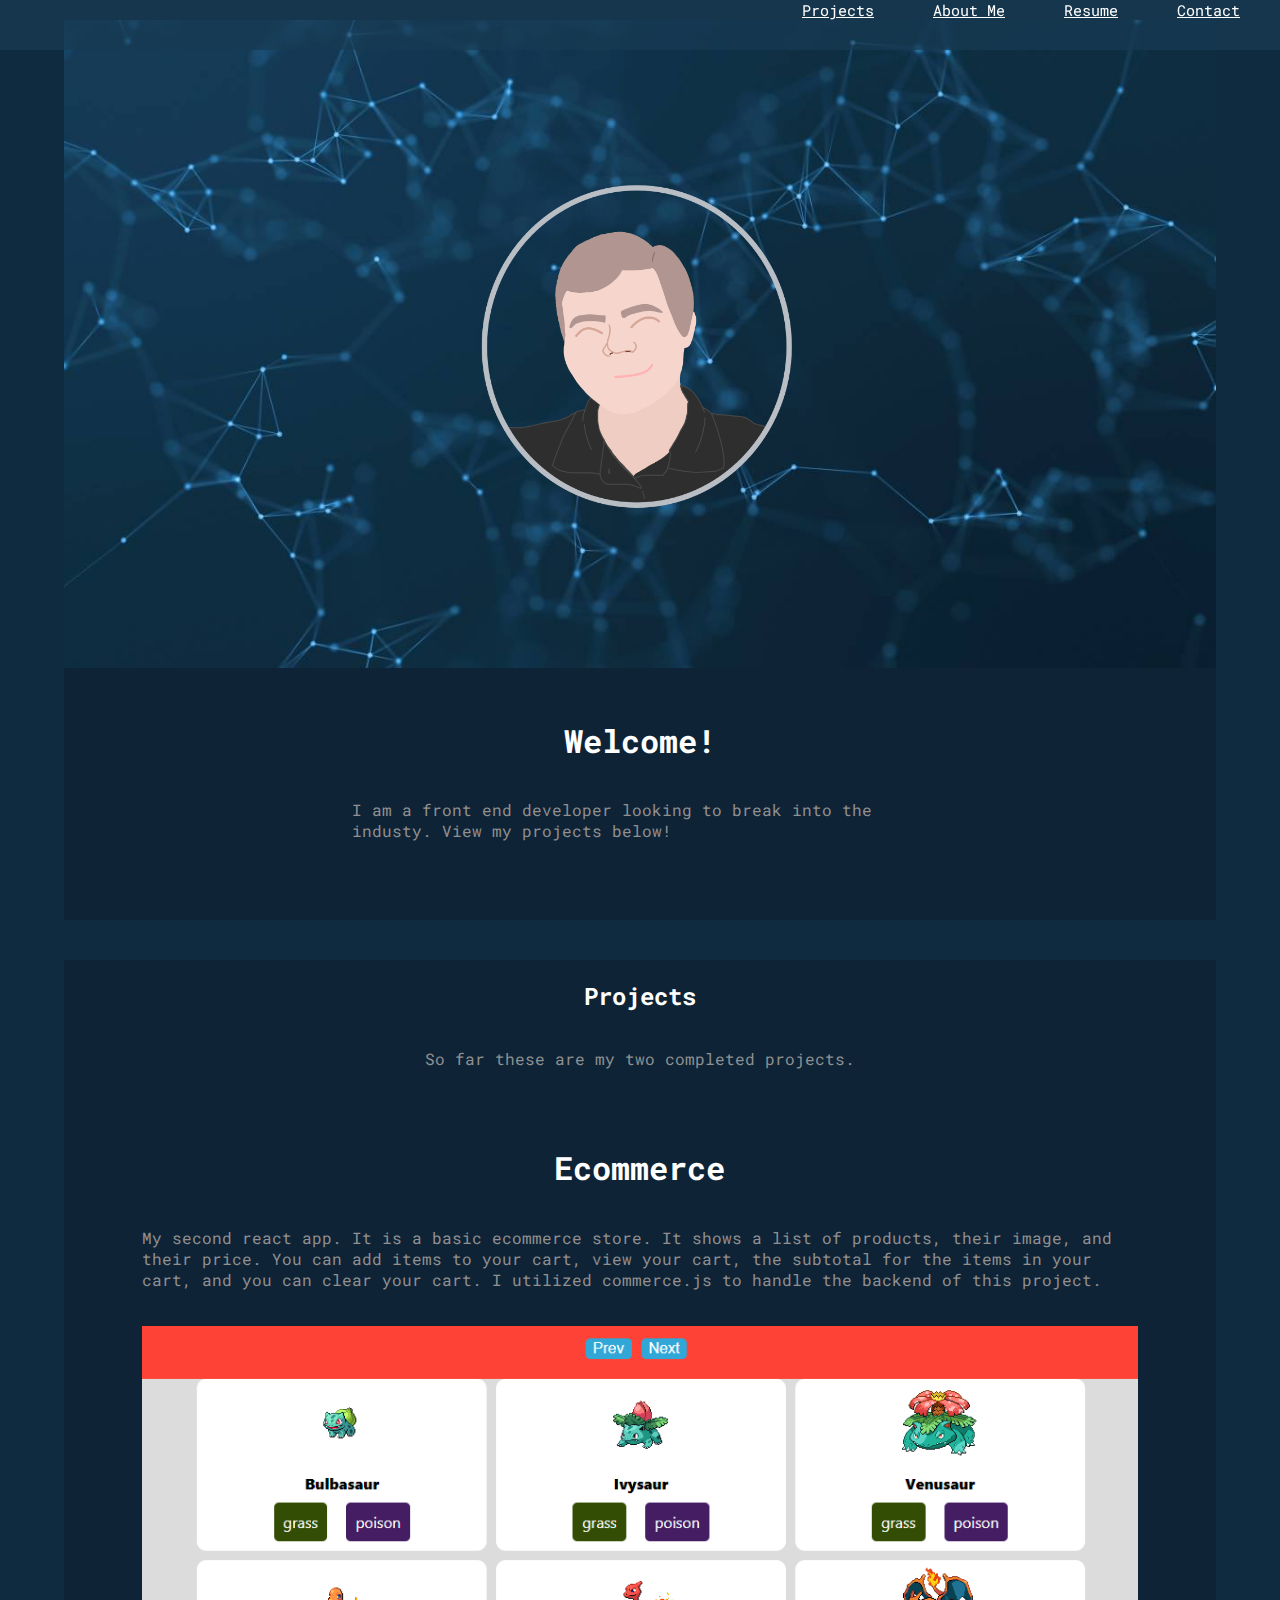
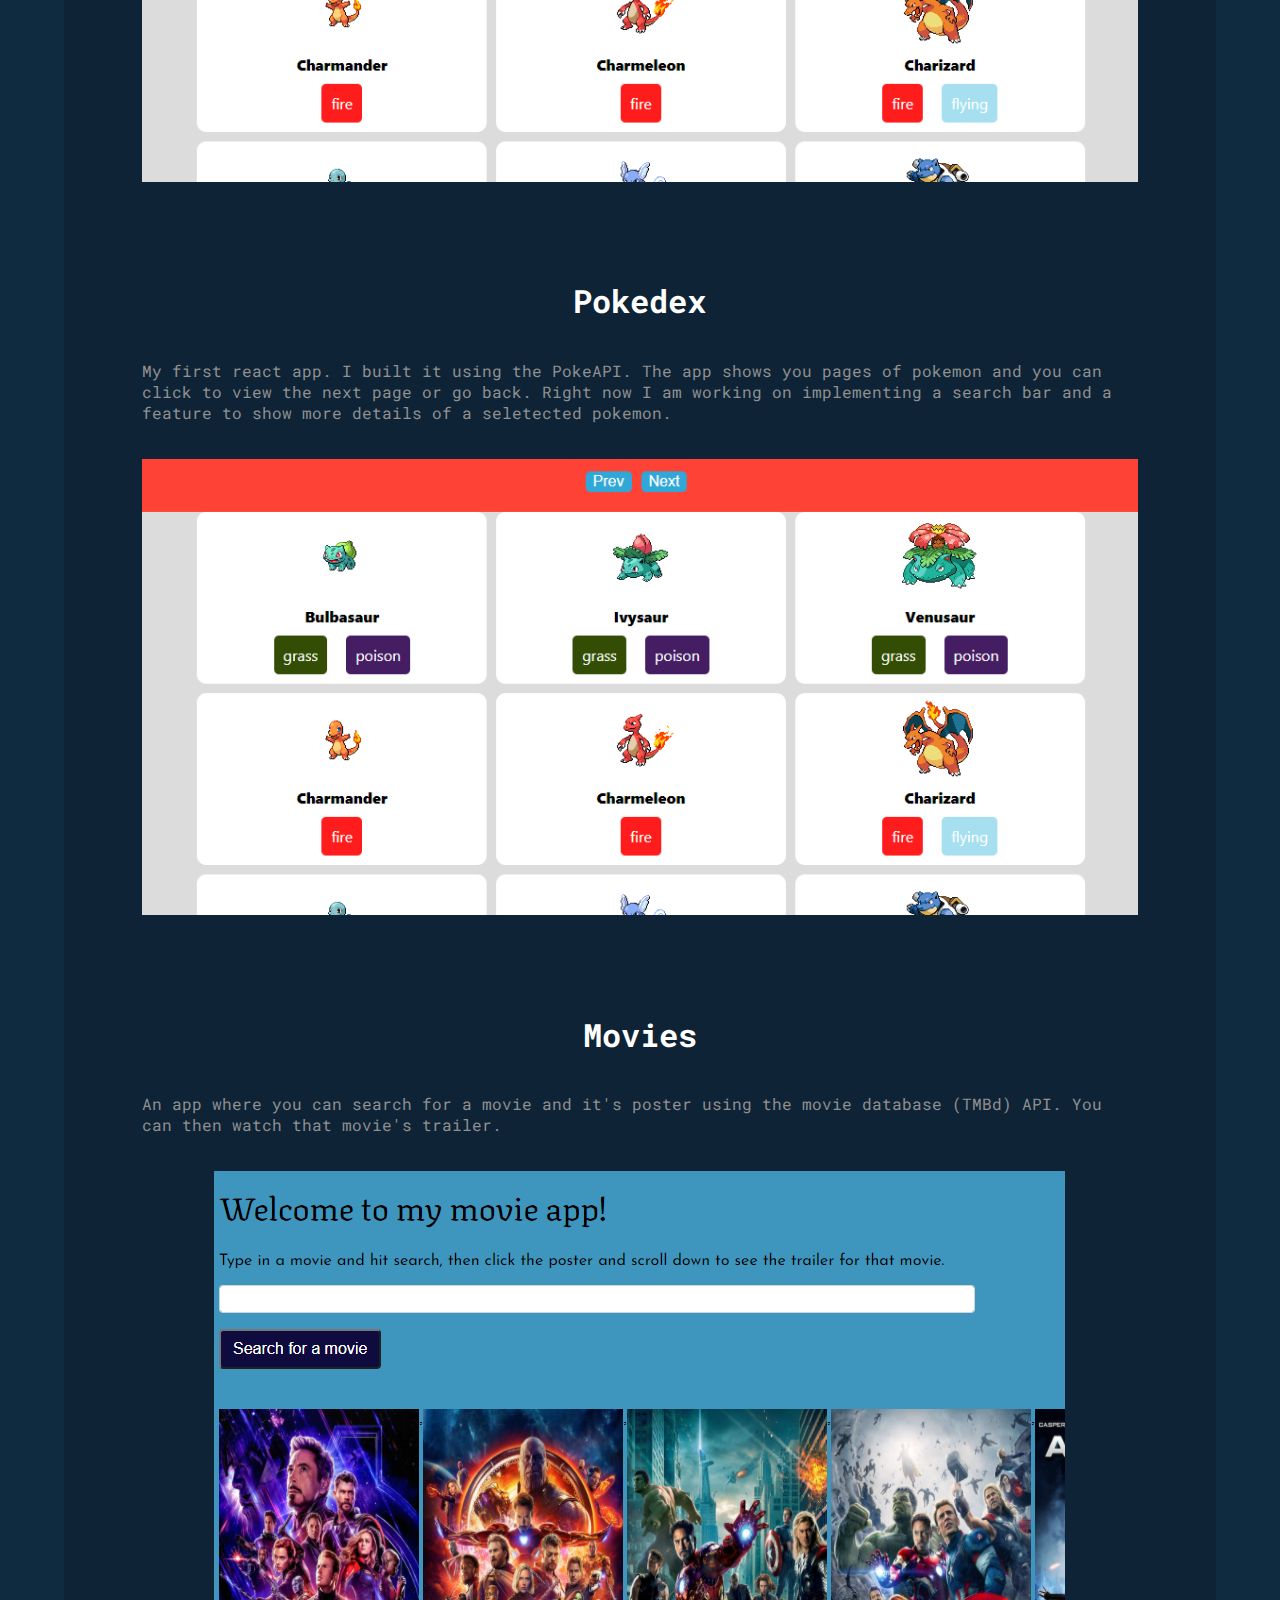
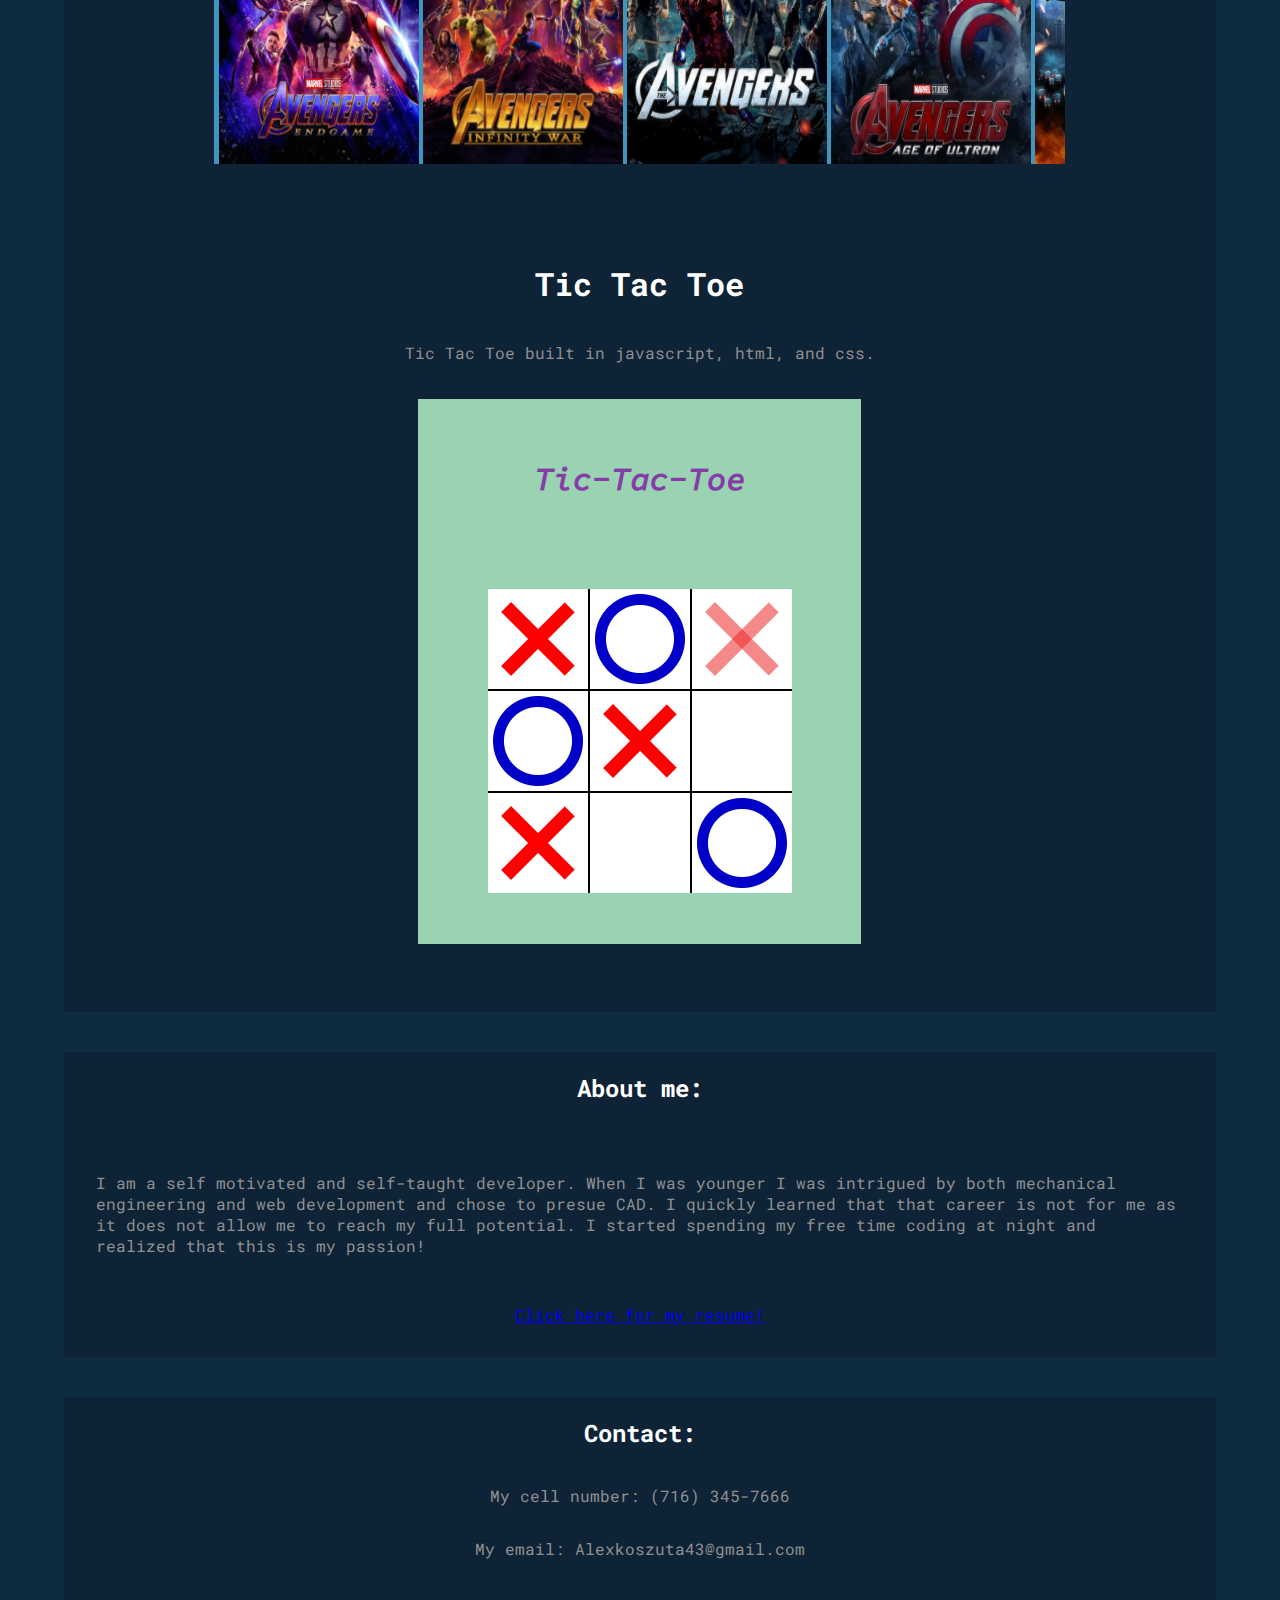
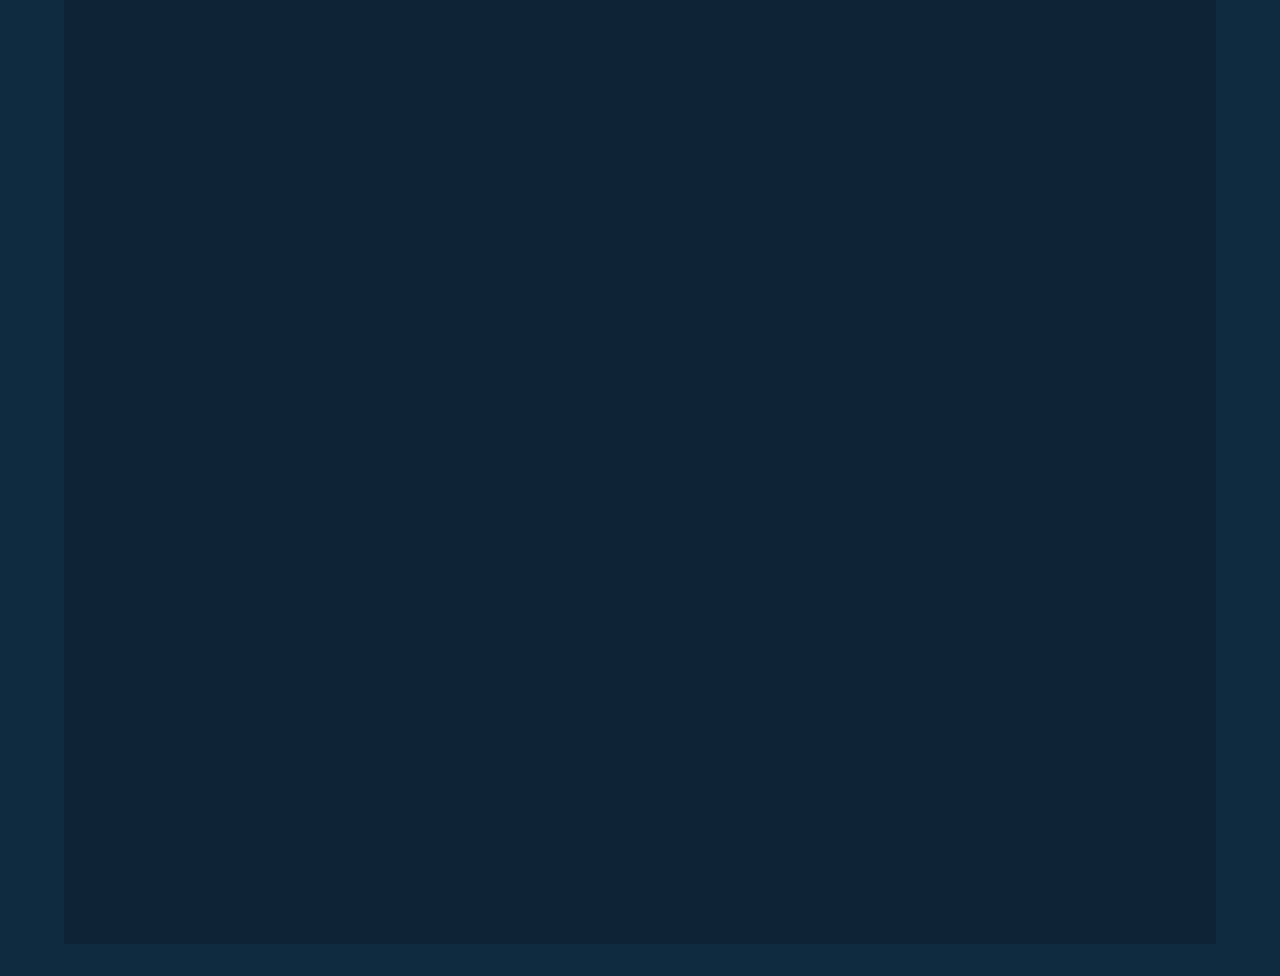
==== commit d6c0e9a3: "added ecommerceapp, slight redesign" ====
--- a/index.html
+++ b/index.html
@@ -6,8 +6,6 @@
 	<title> Alex Koszuta </title>
 	<link rel="stylesheet" href="css/index.css" />
 </head>
-
-
 <main>
 
 	<body>
@@ -15,10 +13,9 @@
 			<div id="navbar">
 				<nav>
 					<ul>
-						<li> <a href="#welcome-section"> Home </a></li>
 						<li> <a href="#projectSection"> Projects</a></li>
 						<li> <a href="#about-me"> About Me</a></li>
-						<li> <a href="#resume"> Resume </a></li>
+						<li> <a target="_blank" href="./img/Resume.pdf"> Resume </a></li>
 						<li> <a href="#contact"> Contact </a></li>
 
 			</div>
@@ -37,6 +34,21 @@
 			<h2> Projects </h2>
 			<p>So far these are my two completed projects. </p>
 			<div class="wrapper">
+
+				<div class="project">
+					<div id="ecommerce">
+						<h1 class="project-title"> Ecommerce </h1>
+						<p>My second react app. It is a basic ecommerce store. It shows a list of products, their image,
+							and their price. You can add items to your cart, view your cart, the subtotal for the items
+							in your cart, and you can clear your cart. I utilized commerce.js to handle the backend of
+							this project.
+						</p>
+						<a target="_blank" href="http://Zanzong43.github.io/pokemonapp" class="project-title">
+							<img class="screenshot" src="./img/pokedexScreenshot.PNG">
+						</a>
+					</div>
+				</div>
+
 
 				<div class="project">
 					<div id="pokemon">
--- a/css/index.css
+++ b/css/index.css
@@ -6,18 +6,18 @@
 }
 
 h1{ 
-color:black;
+color:white;
 }
 
 h2{
-color:black;
+color:white;
 }
 
 main{
   margin:0px;
   padding:0px;
   font-size: 100%;
-  background-image: url("../img/Marble-Background.png");
+  background-color: #0F2B3F;
   color: #909090;
   min-height: 100vh;
   padding-bottom: 2em;
@@ -33,8 +33,8 @@
   width:100%;
   height: 40px;
   z-index:1;
-  font-family:'Major Mono Display', Brush Script MT, fantasy;
-  background-color: #a5a5a5ce;
+  font-family:'Roboto Mono', Brush Script MT, fantasy;
+  background-color: #173a53b7;
   padding-bottom: 10px;
 
 }
@@ -59,7 +59,7 @@
 
 
 nav a {
-    color: #4e4e4e;
+    color: #ffffff;
     position: relative;
       right: 0;
     width: 100%;
@@ -83,6 +83,9 @@
   color:black;
 }
 #welcome-section{
+  background-image: url("../img/siteBackground.jpg");
+  background-repeat: no-repeat, no-repeat;
+  background-size: 100%;
   width:90%;
   margin: auto;
   display: flex;
@@ -90,7 +93,7 @@
   justify-content: center;
   align-items:center;
   font-family: Roboto Mono;
-  background-color:white;
+  background-color:#0E2336;
   height: 100vh; 
 }
 
@@ -137,7 +140,7 @@
   flex-direction: column;
   align-items: center;
   font-family: Roboto Mono;
-  background-color:white;
+  background-color:#0E2336;
   padding-bottom: 2em;
 }
 
@@ -177,6 +180,16 @@
   align-items:center;
   padding-bottom: 2em;
 }
+
+
+#ecommerce{
+  display: flex;
+  justify-content: center;
+  flex-direction: column;
+  align-items:center;
+  padding-bottom: 2em;
+}
+
 
 #TicTacToe{
   display: flex;
@@ -206,7 +219,7 @@
   flex-direction: column;
   align-items:center;
   font-family: Roboto Mono;
-  background-color:white;
+  background-color:#0E2336;
   padding-bottom: 2em;
 }
 #about-me p{
@@ -220,10 +233,10 @@
   flex-direction: column;
   align-items:center;
   font-family: Roboto Mono;
-  background-color:white;
-  padding-bottom: 2em;
-}
-
-
-
-
+  background-color:#0E2336;
+  padding-bottom: 2em;
+}
+
+
+
+
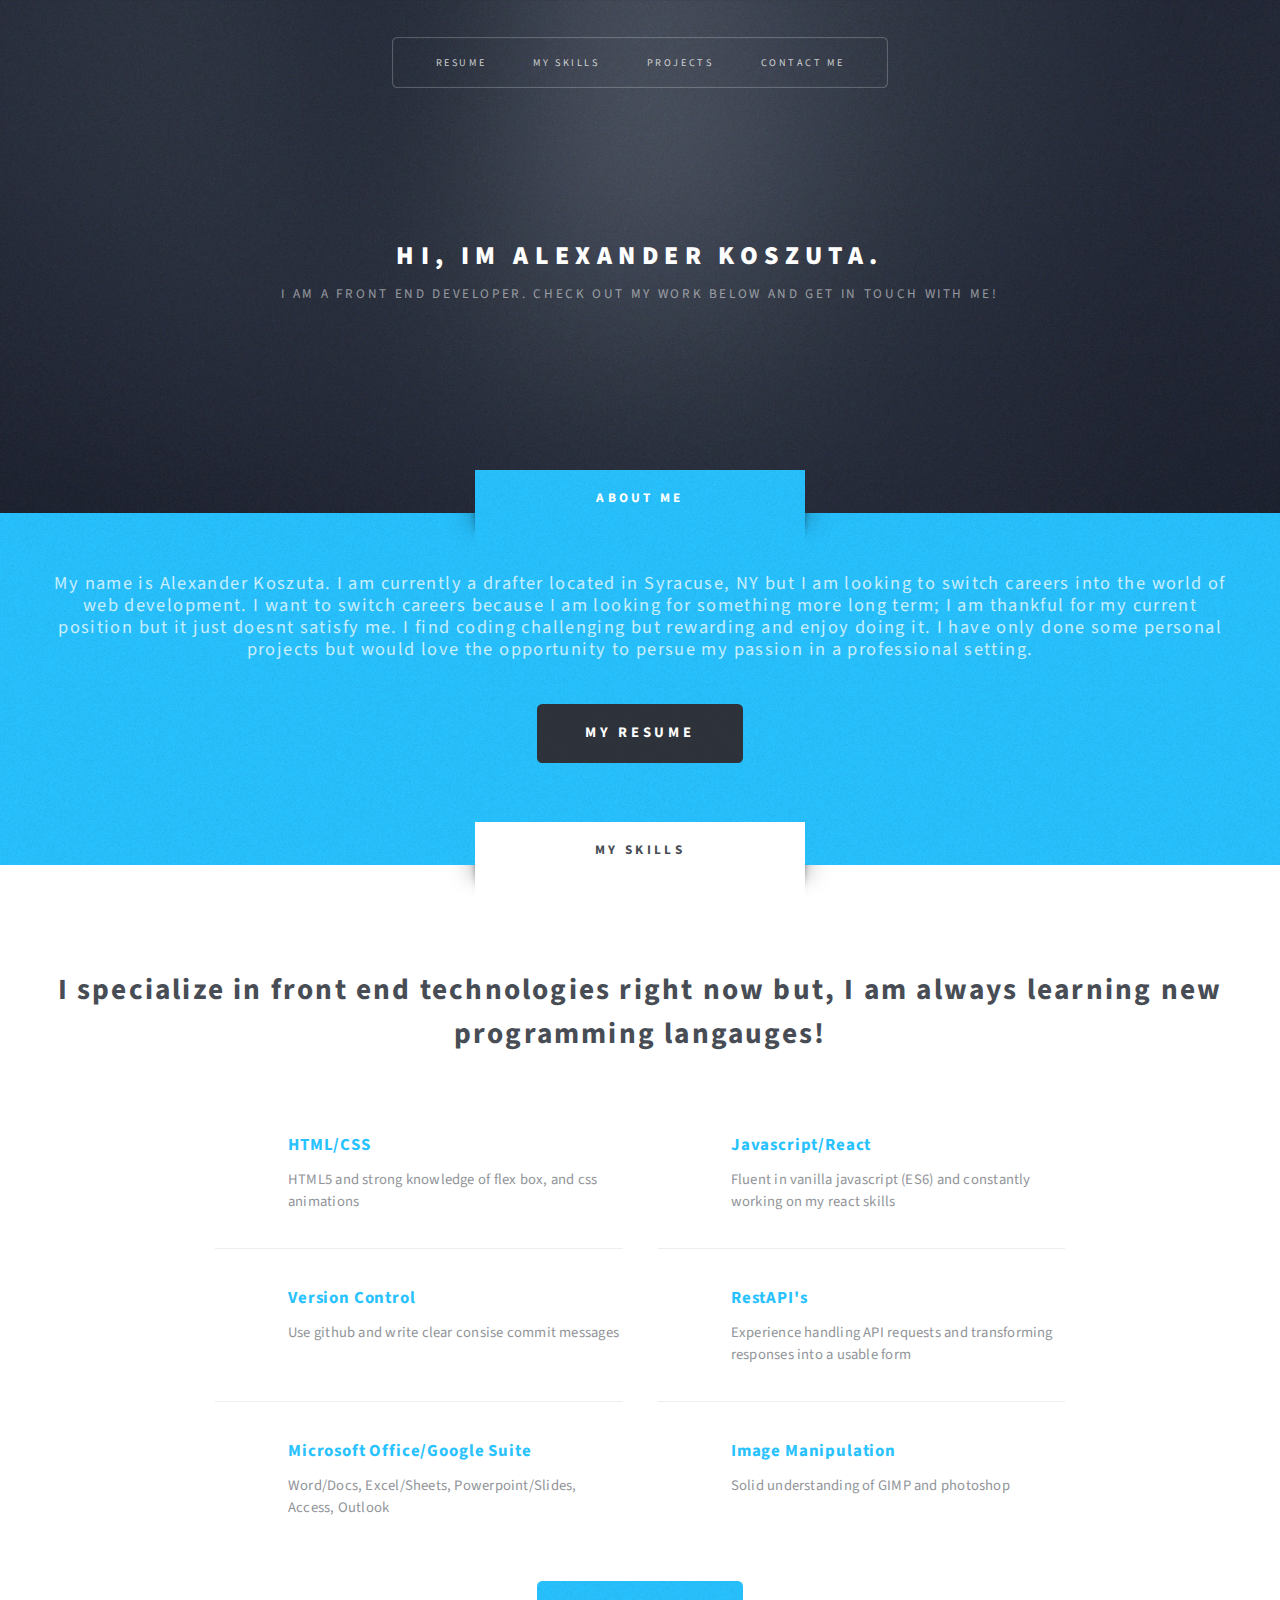
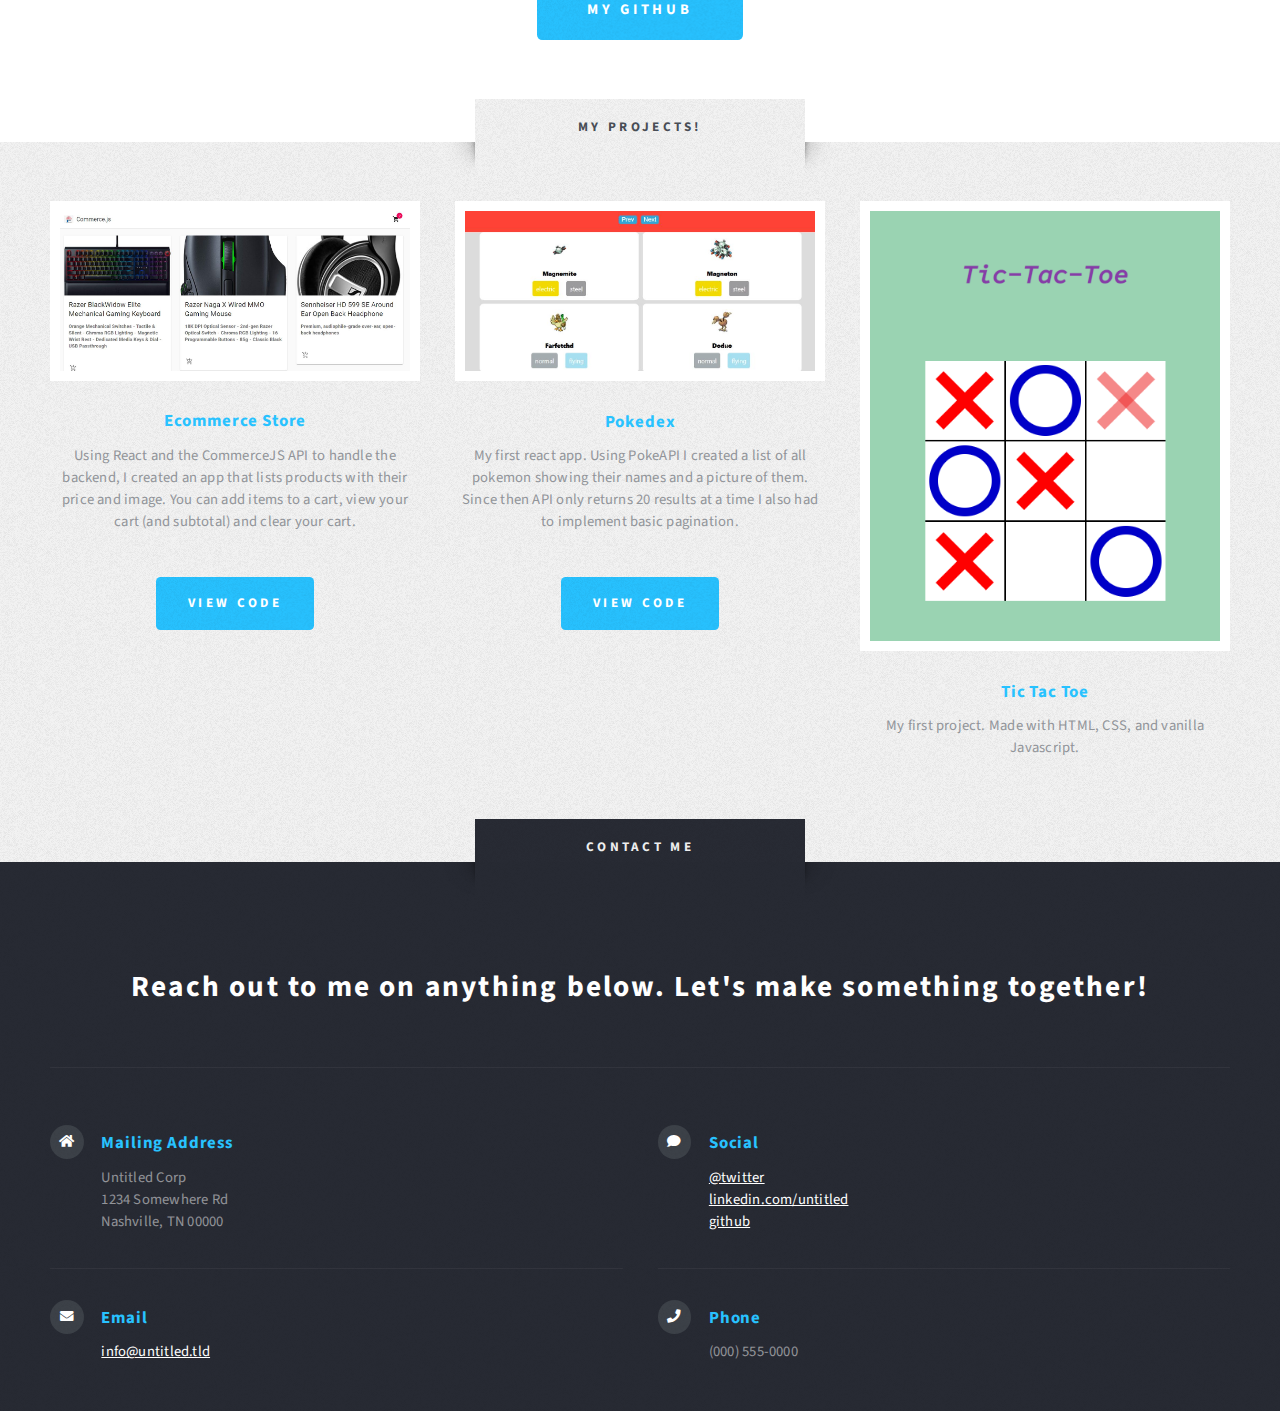
==== commit 6f78c835: "Recreated" ====
--- a/index.html
+++ b/index.html
@@ -1,116 +1,243 @@
-<!Doctype html>
-<link href="https://fonts.googleapis.com/css2?family=Major+Mono+Display&display=swap" rel="stylesheet">
-<link href="https://fonts.googleapis.com/css2?family=Roboto+Mono&display=swap" rel="stylesheet">
+<!DOCTYPE HTML>
+<!--
+	Escape Velocity by HTML5 UP
+	html5up.net | @ajlkn
+	Free for personal and commercial use under the CCA 3.0 license (html5up.net/license)
+-->
+<html>
 
 <head>
-	<title> Alex Koszuta </title>
-	<link rel="stylesheet" href="css/index.css" />
+	<title>AlexK Portfolio</title>
+	<meta charset="utf-8" />
+	<meta name="viewport" content="width=device-width, initial-scale=1, user-scalable=no" />
+	<link rel="stylesheet" href="assets/css/main.css" />
 </head>
-<main>
-
-	<body>
-		<header>
-			<div id="navbar">
-				<nav>
-					<ul>
-						<li> <a href="#projectSection"> Projects</a></li>
-						<li> <a href="#about-me"> About Me</a></li>
-						<li> <a target="_blank" href="./img/Resume.pdf"> Resume </a></li>
-						<li> <a href="#contact"> Contact </a></li>
-
-			</div>
-		</header>
-
-		<div id="welcome-section">
-			<div id="selfPhotoWrapper">
-				<img id="selfPhoto" src="./img/Face.png">
-			</div>
-			<div id="welcome-text">
-				<h1> Welcome! </h1>
-				<p> I am a front end developer looking to break into the industy. View my projects below!</p>
-			</div>
-		</div>
-		<div id="projectSection">
-			<h2> Projects </h2>
-			<p>So far these are my two completed projects. </p>
-			<div class="wrapper">
-
-				<div class="project">
-					<div id="ecommerce">
-						<h1 class="project-title"> Ecommerce </h1>
-						<p>My second react app. It is a basic ecommerce store. It shows a list of products, their image,
-							and their price. You can add items to your cart, view your cart, the subtotal for the items
-							in your cart, and you can clear your cart. I utilized commerce.js to handle the backend of
-							this project.
-						</p>
-						<a target="_blank" href="http://Zanzong43.github.io/pokemonapp" class="project-title">
-							<img class="screenshot" src="./img/pokedexScreenshot.PNG">
-						</a>
+
+<body class="homepage is-preload">
+	<div id="page-wrapper">
+
+		<!-- Header -->
+		<section id="header" class="wrapper">
+
+			<!-- Logo -->
+			<div id="logo">
+				<h1><a href="index.html">Hi, Im Alexander Koszuta.</a></h1>
+				<p>I am a front end developer. Check out my work below and get in touch with me!</p>
+			</div>
+
+			<!-- Nav -->
+			<nav id="nav">
+				<ul>
+
+					<li><a href="./images/myResume.pdf">Resume</a></li>
+					<li><a href="#skills">My Skills</a></li>
+					<li>
+						<a href="#">Projects</a>
+						<ul>
+							<li><a href="https://zanzong43.github.io/ecommerce/#/">Ecommerce</a></li>
+							<li><a href="https://zanzong43.github.io/pokemonapp/">Pokedex</a></li>
+						</ul>
+					</li>
+					<li><a href="#contact">Contact Me</a></li>
+				</ul>
+			</nav>
+		</section>
+
+		<!-- Intro -->
+		<section id="intro" class="wrapper style1">
+			<div class="title">About me</div>
+			<div class="container">
+				<p class="style1">My name is Alexander Koszuta. I am currently a drafter located in Syracuse, NY but I
+					am looking to switch careers into the world of web development. I want to switch careers because I
+					am looking for something more long term; I am thankful for my current position but it just doesnt
+					satisfy me. I find coding challenging but rewarding and enjoy doing it. I have only done some
+					personal projects but would love the opportunity to persue my passion in a professional setting.
+				</p>
+				<ul class="actions">
+					<li><a href="#" class="button style3 large">My Resume</a></li>
+				</ul>
+			</div>
+		</section>
+
+		<!-- Main -->
+		<section id="main" class="wrapper style2">
+			<div class="title">My Skills</div>
+			<div class="container" id="skills">
+
+
+				<!-- Features -->
+				<section id="features">
+					<header class="style1">
+						<h2>I specialize in front end technologies right now but, I am always learning new programming
+							langauges!</h2>
+					</header>
+
+
+					<div class="feature-list">
+						<div class="row">
+							<div class="col-6 col-12-medium">
+								<section>
+									<h3>HTML/CSS</h3>
+									<p>HTML5 and strong knowledge of flex box, and css animations</p>
+
+								</section>
+							</div>
+							<div class="col-6 col-12-medium">
+								<section>
+									<h3>Javascript/React</h3>
+									<p>Fluent in vanilla javascript (ES6) and constantly working on my react skills</p>
+								</section>
+							</div>
+							<div class="col-6 col-12-medium">
+								<section>
+									<h3>Version Control</h3>
+									<p>Use github and write clear consise commit messages</p>
+								</section>
+							</div>
+							<div class="col-6 col-12-medium">
+								<section>
+									<h3>RestAPI's</h3>
+									<p>Experience handling API requests and transforming responses into a usable form
+									</p>
+								</section>
+							</div>
+							<div class="col-6 col-12-medium">
+								<section>
+									<h3>Microsoft Office/Google Suite</h3>
+									<p>Word/Docs, Excel/Sheets, Powerpoint/Slides, Access, Outlook</p>
+								</section>
+							</div>
+							<div class="col-6 col-12-medium">
+								<section>
+									<h3>Image Manipulation</h3>
+									<p>Solid understanding of GIMP and photoshop</p>
+								</section>
+							</div>
+						</div>
+					</div>
+					<ul class="actions special">
+						<li><a href="https://github.com/Zanzong43" class="button style1 large">My Github</a></li>
+					</ul>
+				</section>
+
+			</div>
+		</section>
+
+		<!-- Highlights -->
+		<section id="highlights" class="wrapper style3">
+			<div class="title">My Projects!</div>
+			<div class="container">
+				<div class="row aln-center">
+					<div class="col-4 col-12-medium" id="ecommerce">
+						<section class="highlight">
+							<a href="https://zanzong43.github.io/ecommerce/#/" class="image featured"><img
+									src="images/pic02.jpg" alt="" /></a>
+							<h3><a href="#">Ecommerce Store</a></h3>
+							<p>Using React and the CommerceJS API to handle the backend, I created an app that lists
+								products with their price and image. You can add items to a cart, view your cart (and
+								subtotal) and clear your cart.
+							</p>
+							<ul class="actions">
+								<li><a href="https://github.com/Zanzong43/ecommerce" class="button style1">View Code</a>
+								</li>
+							</ul>
+						</section>
+					</div>
+					<div class="col-4 col-12-medium" id="pokedex">
+						<section class="highlight">
+							<a href="https://zanzong43.github.io/pokemonapp/" class="image featured"><img
+									src="images/pic03.jpg" alt="" /></a>
+							<h3><a href="#">Pokedex</a></h3>
+							<p>My first react app. Using PokeAPI I created a list of all pokemon showing their names and
+								a picture of them. Since then API only returns 20 results at a time I also had to
+								implement basic pagination.
+							</p>
+							<ul class="actions">
+								<li><a href="https://github.com/Zanzong43/pokemonapp" class="button style1">View
+										Code</a></li>
+							</ul>
+						</section>
+					</div>
+					<div class="col-4 col-12-medium" id="ticTacToe">
+						<section class="highlight">
+							<a href="#" class="image featured"><img src="images/pic04.jpg" alt="" /></a>
+							<h3><a href="./TicTacToe.html">Tic Tac Toe</a></h3>
+							<p>My first project. Made with HTML, CSS, and vanilla Javascript.</p>
+						</section>
 					</div>
 				</div>
-
-
-				<div class="project">
-					<div id="pokemon">
-						<h1 class="project-title"> Pokedex </h1>
-						<p>My first react app. I built it using the PokeAPI. The app shows you pages of pokemon and you
-							can click to view the next page or go back. Right now I am working on implementing a search
-							bar and a feature to show more details of a seletected pokemon.</p>
-						<a target="_blank" href="http://Zanzong43.github.io/pokemonapp" class="project-title">
-							<img class="screenshot" src="./img/pokedexScreenshot.PNG">
-						</a>
-					</div>
+			</div>
+		</section>
+
+		<!-- Footer -->
+		<section id="footer" class="wrapper">
+			<div class="title">Contact Me</div>
+
+			<div class="container" id="contact">
+				<header class="style1">
+					<h2>Reach out to me on anything below. Let's make something together!</h2>
+				</header>
+
+
+				<div class="col-6 col-12-medium">
+
+					<!-- Contact -->
+					<section class="feature-list small">
+						<div class="row">
+							<div class="col-6 col-12-small">
+								<section>
+									<h3 class="icon solid fa-home">Mailing Address</h3>
+									<p>
+										Untitled Corp<br />
+										1234 Somewhere Rd<br />
+										Nashville, TN 00000
+									</p>
+								</section>
+							</div>
+							<div class="col-6 col-12-small">
+								<section>
+									<h3 class="icon solid fa-comment">Social</h3>
+									<p>
+										<a href="#">@twitter</a><br />
+										<a href="#">linkedin.com/untitled</a><br />
+										<a href="#">github</a>
+									</p>
+								</section>
+							</div>
+							<div class="col-6 col-12-small">
+								<section>
+									<h3 class="icon solid fa-envelope">Email</h3>
+									<p>
+										<a href="#">info@untitled.tld</a>
+									</p>
+								</section>
+							</div>
+							<div class="col-6 col-12-small">
+								<section>
+									<h3 class="icon solid fa-phone">Phone</h3>
+									<p>
+										(000) 555-0000
+									</p>
+								</section>
+							</div>
+						</div>
+					</section>
+
 				</div>
 
-
-
-
-				<div class="project">
-					<div id="movies">
-						<h1 class="project-title"> Movies </h1>
-						<p>An app where you can search for a movie and it's poster using the movie database (TMBd) API.
-							You can then watch that movie's trailer.</p>
-						<a target="_blank" href="./Movie.html" class="project-title">
-							<img class="screenshot" src="./img/MovieAppScreenshot.PNG">
-						</a>
-					</div>
-				</div>
-				<div class="project">
-					<div id="TicTacToe">
-						<h1 class="project-title"> Tic Tac Toe </h1>
-						<p>Tic Tac Toe built in javascript, html, and css. </p>
-						<a target="_blank" href="./TicTacToe.html" class="project-title">
-							<img class="screenshot" src="./img/TicTacToeScreenshot.PNG">
-						</a>
-
-					</div>
-				</div>
-			</div>
-		</div>
-
-
-		</div>
-
-		<div id="about-me">
-			<h2> About me: </h2>
-			<p> I am a self motivated and self-taught developer. When I was younger I was intrigued by both mechanical
-				engineering and web development and chose to presue
-				CAD. I quickly learned that that career is not for me as it does not allow me to reach
-				my full potential. I started spending my free time coding at night and realized that this is my passion!
-			</p>
-			<a href="./img/Resume.pdf" id="resume" target="_blank"> Click here for my resume! </a>
-		</div>
-
-		<div id="contact">
-			<h2> Contact: </h2>
-			<p> My cell number: (716) 345-7666</p>
-			<p> My email: Alexkoszuta43@gmail.com </p>
-			<iframe
-				src="https://docs.google.com/forms/d/e/1FAIpQLSfCWZQUnxljV33Eijb96ELC7LLm0Yj44I84Bu_TweiLFJj0XQ/viewform?embedded=true"
-				width="100%" height="937" frameborder="0" marginheight="0" marginwidth="0">Loading…</iframe>
-		</div>
-
-</main>
+			</div>
+		</section>
+
+	</div>
+
+	<!-- Scripts -->
+	<script src="assets/js/jquery.min.js"></script>
+	<script src="assets/js/jquery.dropotron.min.js"></script>
+	<script src="assets/js/browser.min.js"></script>
+	<script src="assets/js/breakpoints.min.js"></script>
+	<script src="assets/js/util.js"></script>
+	<script src="assets/js/main.js"></script>
+
 </body>
 
 </html>--- a/assets/css/main.css
+++ b/assets/css/main.css
@@ -0,0 +1,2907 @@
+@import url("fontawesome-all.min.css");
+@import url("https://fonts.googleapis.com/css?family=Source+Sans+Pro:400,400italic,700,900");
+
+/*
+	Escape Velocity by HTML5 UP
+	html5up.net | @ajlkn
+	Free for personal and commercial use under the CCA 3.0 license (html5up.net/license)
+*/
+
+html, body, div, span, applet, object,
+iframe, h1, h2, h3, h4, h5, h6, p, blockquote,
+pre, a, abbr, acronym, address, big, cite,
+code, del, dfn, em, img, ins, kbd, q, s, samp,
+small, strike, strong, sub, sup, tt, var, b,
+u, i, center, dl, dt, dd, ol, ul, li, fieldset,
+form, label, legend, table, caption, tbody,
+tfoot, thead, tr, th, td, article, aside,
+canvas, details, embed, figure, figcaption,
+footer, header, hgroup, menu, nav, output, ruby,
+section, summary, time, mark, audio, video {
+	margin: 0;
+	padding: 0;
+	border: 0;
+	font-size: 100%;
+	font: inherit;
+	vertical-align: baseline;}
+
+article, aside, details, figcaption, figure,
+footer, header, hgroup, menu, nav, section {
+	display: block;}
+
+body {
+	line-height: 1;
+}
+
+ol, ul {
+	list-style: none;
+}
+
+blockquote, q {
+	quotes: none;
+}
+
+	blockquote:before, blockquote:after, q:before, q:after {
+		content: '';
+		content: none;
+	}
+
+table {
+	border-collapse: collapse;
+	border-spacing: 0;
+}
+
+body {
+	-webkit-text-size-adjust: none;
+}
+
+mark {
+	background-color: transparent;
+	color: inherit;
+}
+
+input::-moz-focus-inner {
+	border: 0;
+	padding: 0;
+}
+
+input, select, textarea {
+	-moz-appearance: none;
+	-webkit-appearance: none;
+	-ms-appearance: none;
+	appearance: none;
+}
+
+/* Basic */
+
+	@-ms-viewport {
+		width: device-width;
+	}
+
+	html {
+		box-sizing: border-box;
+	}
+
+	*, *:before, *:after {
+		box-sizing: inherit;
+	}
+
+	body.is-preload *, body.is-preload *:before, body.is-preload *:after {
+		-moz-animation: none !important;
+		-webkit-animation: none !important;
+		-ms-animation: none !important;
+		animation: none !important;
+		-moz-transition: none !important;
+		-webkit-transition: none !important;
+		-ms-transition: none !important;
+		transition: none !important;
+	}
+
+	body, input, textarea, select {
+		font-family: 'Source Sans Pro', sans-serif;
+		font-weight: 400;
+		color: #919499;
+		font-size: 14pt;
+		line-height: 1.75em;
+		letter-spacing: 0.025em;
+	}
+
+	h1, h2, h3, h4, h5, h6 {
+		font-weight: 700;
+		color: #484d55;
+	}
+
+		h1 a, h2 a, h3 a, h4 a, h5 a, h6 a {
+			color: inherit;
+			text-decoration: none;
+		}
+
+	a {
+		-moz-transition: color .25s ease-in-out;
+		-webkit-transition: color .25s ease-in-out;
+		-ms-transition: color .25s ease-in-out;
+		transition: color .25s ease-in-out;
+		text-decoration: underline;
+		color: #717479;
+	}
+
+		a:hover {
+			text-decoration: none;
+		}
+
+	strong, b {
+		font-weight: 700;
+		color: #484d55;
+	}
+
+	blockquote {
+		border-left: solid 0.5em #ddd;
+		padding: 1em 0 1em 2em;
+		font-style: italic;
+	}
+
+	em, i {
+		font-style: italic;
+	}
+
+	hr {
+		border: 0;
+		border-top: solid 1px #ddd;
+		margin: 2em 0 2em 0;
+	}
+
+	sub {
+		position: relative;
+		top: 0.5em;
+		font-size: 0.8em;
+	}
+
+	sup {
+		position: relative;
+		top: -0.5em;
+		font-size: 0.8em;
+	}
+
+	.nobr {
+		white-space: nowrap;
+	}
+
+	br.clear {
+		clear: both;
+	}
+
+	p, ul, ol, dl, table, blockquote, form {
+		margin-bottom: 2em;
+	}
+
+/* Container */
+
+	.container {
+		margin: 0 auto;
+		max-width: 100%;
+		width: 68em;
+	}
+
+		@media screen and (max-width: 1680px) {
+
+			.container {
+				width: 70em;
+			}
+
+		}
+
+		@media screen and (max-width: 1280px) {
+
+			.container {
+				width: calc(100% - 100px);
+			}
+
+		}
+
+		@media screen and (max-width: 980px) {
+
+			.container {
+				width: calc(100% - 100px);
+			}
+
+		}
+
+		@media screen and (max-width: 736px) {
+
+			.container {
+				width: calc(100% - 40px);
+			}
+
+		}
+
+/* Row */
+
+	.row {
+		display: flex;
+		flex-wrap: wrap;
+		box-sizing: border-box;
+		align-items: stretch;
+	}
+
+		.row > * {
+			box-sizing: border-box;
+		}
+
+		.row.gtr-uniform > * > :last-child {
+			margin-bottom: 0;
+		}
+
+		.row.aln-left {
+			justify-content: flex-start;
+		}
+
+		.row.aln-center {
+			justify-content: center;
+		}
+
+		.row.aln-right {
+			justify-content: flex-end;
+		}
+
+		.row.aln-top {
+			align-items: flex-start;
+		}
+
+		.row.aln-middle {
+			align-items: center;
+		}
+
+		.row.aln-bottom {
+			align-items: flex-end;
+		}
+
+		.row > .imp {
+			order: -1;
+		}
+
+		.row > .col-1 {
+			width: 8.33333%;
+		}
+
+		.row > .off-1 {
+			margin-left: 8.33333%;
+		}
+
+		.row > .col-2 {
+			width: 16.66667%;
+		}
+
+		.row > .off-2 {
+			margin-left: 16.66667%;
+		}
+
+		.row > .col-3 {
+			width: 25%;
+		}
+
+		.row > .off-3 {
+			margin-left: 25%;
+		}
+
+		.row > .col-4 {
+			width: 33.33333%;
+		}
+
+		.row > .off-4 {
+			margin-left: 33.33333%;
+		}
+
+		.row > .col-5 {
+			width: 41.66667%;
+		}
+
+		.row > .off-5 {
+			margin-left: 41.66667%;
+		}
+
+		.row > .col-6 {
+			width: 50%;
+		}
+
+		.row > .off-6 {
+			margin-left: 50%;
+		}
+
+		.row > .col-7 {
+			width: 58.33333%;
+		}
+
+		.row > .off-7 {
+			margin-left: 58.33333%;
+		}
+
+		.row > .col-8 {
+			width: 66.66667%;
+		}
+
+		.row > .off-8 {
+			margin-left: 66.66667%;
+		}
+
+		.row > .col-9 {
+			width: 75%;
+		}
+
+		.row > .off-9 {
+			margin-left: 75%;
+		}
+
+		.row > .col-10 {
+			width: 83.33333%;
+		}
+
+		.row > .off-10 {
+			margin-left: 83.33333%;
+		}
+
+		.row > .col-11 {
+			width: 91.66667%;
+		}
+
+		.row > .off-11 {
+			margin-left: 91.66667%;
+		}
+
+		.row > .col-12 {
+			width: 100%;
+		}
+
+		.row > .off-12 {
+			margin-left: 100%;
+		}
+
+		.row.gtr-0 {
+			margin-top: 0px;
+			margin-left: 0px;
+		}
+
+			.row.gtr-0 > * {
+				padding: 0px 0 0 0px;
+			}
+
+			.row.gtr-0.gtr-uniform {
+				margin-top: 0px;
+			}
+
+				.row.gtr-0.gtr-uniform > * {
+					padding-top: 0px;
+				}
+
+		.row.gtr-25 {
+			margin-top: -12.5px;
+			margin-left: -12.5px;
+		}
+
+			.row.gtr-25 > * {
+				padding: 12.5px 0 0 12.5px;
+			}
+
+			.row.gtr-25.gtr-uniform {
+				margin-top: -12.5px;
+			}
+
+				.row.gtr-25.gtr-uniform > * {
+					padding-top: 12.5px;
+				}
+
+		.row.gtr-50 {
+			margin-top: -25px;
+			margin-left: -25px;
+		}
+
+			.row.gtr-50 > * {
+				padding: 25px 0 0 25px;
+			}
+
+			.row.gtr-50.gtr-uniform {
+				margin-top: -25px;
+			}
+
+				.row.gtr-50.gtr-uniform > * {
+					padding-top: 25px;
+				}
+
+		.row {
+			margin-top: -50px;
+			margin-left: -50px;
+		}
+
+			.row > * {
+				padding: 50px 0 0 50px;
+			}
+
+			.row.gtr-uniform {
+				margin-top: -50px;
+			}
+
+				.row.gtr-uniform > * {
+					padding-top: 50px;
+				}
+
+		.row.gtr-150 {
+			margin-top: -75px;
+			margin-left: -75px;
+		}
+
+			.row.gtr-150 > * {
+				padding: 75px 0 0 75px;
+			}
+
+			.row.gtr-150.gtr-uniform {
+				margin-top: -75px;
+			}
+
+				.row.gtr-150.gtr-uniform > * {
+					padding-top: 75px;
+				}
+
+		.row.gtr-200 {
+			margin-top: -100px;
+			margin-left: -100px;
+		}
+
+			.row.gtr-200 > * {
+				padding: 100px 0 0 100px;
+			}
+
+			.row.gtr-200.gtr-uniform {
+				margin-top: -100px;
+			}
+
+				.row.gtr-200.gtr-uniform > * {
+					padding-top: 100px;
+				}
+
+		@media screen and (max-width: 1680px) {
+
+			.row {
+				display: flex;
+				flex-wrap: wrap;
+				box-sizing: border-box;
+				align-items: stretch;
+			}
+
+				.row > * {
+					box-sizing: border-box;
+				}
+
+				.row.gtr-uniform > * > :last-child {
+					margin-bottom: 0;
+				}
+
+				.row.aln-left {
+					justify-content: flex-start;
+				}
+
+				.row.aln-center {
+					justify-content: center;
+				}
+
+				.row.aln-right {
+					justify-content: flex-end;
+				}
+
+				.row.aln-top {
+					align-items: flex-start;
+				}
+
+				.row.aln-middle {
+					align-items: center;
+				}
+
+				.row.aln-bottom {
+					align-items: flex-end;
+				}
+
+				.row > .imp-xlarge {
+					order: -1;
+				}
+
+				.row > .col-1-xlarge {
+					width: 8.33333%;
+				}
+
+				.row > .off-1-xlarge {
+					margin-left: 8.33333%;
+				}
+
+				.row > .col-2-xlarge {
+					width: 16.66667%;
+				}
+
+				.row > .off-2-xlarge {
+					margin-left: 16.66667%;
+				}
+
+				.row > .col-3-xlarge {
+					width: 25%;
+				}
+
+				.row > .off-3-xlarge {
+					margin-left: 25%;
+				}
+
+				.row > .col-4-xlarge {
+					width: 33.33333%;
+				}
+
+				.row > .off-4-xlarge {
+					margin-left: 33.33333%;
+				}
+
+				.row > .col-5-xlarge {
+					width: 41.66667%;
+				}
+
+				.row > .off-5-xlarge {
+					margin-left: 41.66667%;
+				}
+
+				.row > .col-6-xlarge {
+					width: 50%;
+				}
+
+				.row > .off-6-xlarge {
+					margin-left: 50%;
+				}
+
+				.row > .col-7-xlarge {
+					width: 58.33333%;
+				}
+
+				.row > .off-7-xlarge {
+					margin-left: 58.33333%;
+				}
+
+				.row > .col-8-xlarge {
+					width: 66.66667%;
+				}
+
+				.row > .off-8-xlarge {
+					margin-left: 66.66667%;
+				}
+
+				.row > .col-9-xlarge {
+					width: 75%;
+				}
+
+				.row > .off-9-xlarge {
+					margin-left: 75%;
+				}
+
+				.row > .col-10-xlarge {
+					width: 83.33333%;
+				}
+
+				.row > .off-10-xlarge {
+					margin-left: 83.33333%;
+				}
+
+				.row > .col-11-xlarge {
+					width: 91.66667%;
+				}
+
+				.row > .off-11-xlarge {
+					margin-left: 91.66667%;
+				}
+
+				.row > .col-12-xlarge {
+					width: 100%;
+				}
+
+				.row > .off-12-xlarge {
+					margin-left: 100%;
+				}
+
+				.row.gtr-0 {
+					margin-top: 0px;
+					margin-left: 0px;
+				}
+
+					.row.gtr-0 > * {
+						padding: 0px 0 0 0px;
+					}
+
+					.row.gtr-0.gtr-uniform {
+						margin-top: 0px;
+					}
+
+						.row.gtr-0.gtr-uniform > * {
+							padding-top: 0px;
+						}
+
+				.row.gtr-25 {
+					margin-top: -12.5px;
+					margin-left: -12.5px;
+				}
+
+					.row.gtr-25 > * {
+						padding: 12.5px 0 0 12.5px;
+					}
+
+					.row.gtr-25.gtr-uniform {
+						margin-top: -12.5px;
+					}
+
+						.row.gtr-25.gtr-uniform > * {
+							padding-top: 12.5px;
+						}
+
+				.row.gtr-50 {
+					margin-top: -25px;
+					margin-left: -25px;
+				}
+
+					.row.gtr-50 > * {
+						padding: 25px 0 0 25px;
+					}
+
+					.row.gtr-50.gtr-uniform {
+						margin-top: -25px;
+					}
+
+						.row.gtr-50.gtr-uniform > * {
+							padding-top: 25px;
+						}
+
+				.row {
+					margin-top: -50px;
+					margin-left: -50px;
+				}
+
+					.row > * {
+						padding: 50px 0 0 50px;
+					}
+
+					.row.gtr-uniform {
+						margin-top: -50px;
+					}
+
+						.row.gtr-uniform > * {
+							padding-top: 50px;
+						}
+
+				.row.gtr-150 {
+					margin-top: -75px;
+					margin-left: -75px;
+				}
+
+					.row.gtr-150 > * {
+						padding: 75px 0 0 75px;
+					}
+
+					.row.gtr-150.gtr-uniform {
+						margin-top: -75px;
+					}
+
+						.row.gtr-150.gtr-uniform > * {
+							padding-top: 75px;
+						}
+
+				.row.gtr-200 {
+					margin-top: -100px;
+					margin-left: -100px;
+				}
+
+					.row.gtr-200 > * {
+						padding: 100px 0 0 100px;
+					}
+
+					.row.gtr-200.gtr-uniform {
+						margin-top: -100px;
+					}
+
+						.row.gtr-200.gtr-uniform > * {
+							padding-top: 100px;
+						}
+
+		}
+
+		@media screen and (max-width: 1280px) {
+
+			.row {
+				display: flex;
+				flex-wrap: wrap;
+				box-sizing: border-box;
+				align-items: stretch;
+			}
+
+				.row > * {
+					box-sizing: border-box;
+				}
+
+				.row.gtr-uniform > * > :last-child {
+					margin-bottom: 0;
+				}
+
+				.row.aln-left {
+					justify-content: flex-start;
+				}
+
+				.row.aln-center {
+					justify-content: center;
+				}
+
+				.row.aln-right {
+					justify-content: flex-end;
+				}
+
+				.row.aln-top {
+					align-items: flex-start;
+				}
+
+				.row.aln-middle {
+					align-items: center;
+				}
+
+				.row.aln-bottom {
+					align-items: flex-end;
+				}
+
+				.row > .imp-large {
+					order: -1;
+				}
+
+				.row > .col-1-large {
+					width: 8.33333%;
+				}
+
+				.row > .off-1-large {
+					margin-left: 8.33333%;
+				}
+
+				.row > .col-2-large {
+					width: 16.66667%;
+				}
+
+				.row > .off-2-large {
+					margin-left: 16.66667%;
+				}
+
+				.row > .col-3-large {
+					width: 25%;
+				}
+
+				.row > .off-3-large {
+					margin-left: 25%;
+				}
+
+				.row > .col-4-large {
+					width: 33.33333%;
+				}
+
+				.row > .off-4-large {
+					margin-left: 33.33333%;
+				}
+
+				.row > .col-5-large {
+					width: 41.66667%;
+				}
+
+				.row > .off-5-large {
+					margin-left: 41.66667%;
+				}
+
+				.row > .col-6-large {
+					width: 50%;
+				}
+
+				.row > .off-6-large {
+					margin-left: 50%;
+				}
+
+				.row > .col-7-large {
+					width: 58.33333%;
+				}
+
+				.row > .off-7-large {
+					margin-left: 58.33333%;
+				}
+
+				.row > .col-8-large {
+					width: 66.66667%;
+				}
+
+				.row > .off-8-large {
+					margin-left: 66.66667%;
+				}
+
+				.row > .col-9-large {
+					width: 75%;
+				}
+
+				.row > .off-9-large {
+					margin-left: 75%;
+				}
+
+				.row > .col-10-large {
+					width: 83.33333%;
+				}
+
+				.row > .off-10-large {
+					margin-left: 83.33333%;
+				}
+
+				.row > .col-11-large {
+					width: 91.66667%;
+				}
+
+				.row > .off-11-large {
+					margin-left: 91.66667%;
+				}
+
+				.row > .col-12-large {
+					width: 100%;
+				}
+
+				.row > .off-12-large {
+					margin-left: 100%;
+				}
+
+				.row.gtr-0 {
+					margin-top: 0px;
+					margin-left: 0px;
+				}
+
+					.row.gtr-0 > * {
+						padding: 0px 0 0 0px;
+					}
+
+					.row.gtr-0.gtr-uniform {
+						margin-top: 0px;
+					}
+
+						.row.gtr-0.gtr-uniform > * {
+							padding-top: 0px;
+						}
+
+				.row.gtr-25 {
+					margin-top: -8.75px;
+					margin-left: -8.75px;
+				}
+
+					.row.gtr-25 > * {
+						padding: 8.75px 0 0 8.75px;
+					}
+
+					.row.gtr-25.gtr-uniform {
+						margin-top: -8.75px;
+					}
+
+						.row.gtr-25.gtr-uniform > * {
+							padding-top: 8.75px;
+						}
+
+				.row.gtr-50 {
+					margin-top: -17.5px;
+					margin-left: -17.5px;
+				}
+
+					.row.gtr-50 > * {
+						padding: 17.5px 0 0 17.5px;
+					}
+
+					.row.gtr-50.gtr-uniform {
+						margin-top: -17.5px;
+					}
+
+						.row.gtr-50.gtr-uniform > * {
+							padding-top: 17.5px;
+						}
+
+				.row {
+					margin-top: -35px;
+					margin-left: -35px;
+				}
+
+					.row > * {
+						padding: 35px 0 0 35px;
+					}
+
+					.row.gtr-uniform {
+						margin-top: -35px;
+					}
+
+						.row.gtr-uniform > * {
+							padding-top: 35px;
+						}
+
+				.row.gtr-150 {
+					margin-top: -52.5px;
+					margin-left: -52.5px;
+				}
+
+					.row.gtr-150 > * {
+						padding: 52.5px 0 0 52.5px;
+					}
+
+					.row.gtr-150.gtr-uniform {
+						margin-top: -52.5px;
+					}
+
+						.row.gtr-150.gtr-uniform > * {
+							padding-top: 52.5px;
+						}
+
+				.row.gtr-200 {
+					margin-top: -70px;
+					margin-left: -70px;
+				}
+
+					.row.gtr-200 > * {
+						padding: 70px 0 0 70px;
+					}
+
+					.row.gtr-200.gtr-uniform {
+						margin-top: -70px;
+					}
+
+						.row.gtr-200.gtr-uniform > * {
+							padding-top: 70px;
+						}
+
+		}
+
+		@media screen and (max-width: 980px) {
+
+			.row {
+				display: flex;
+				flex-wrap: wrap;
+				box-sizing: border-box;
+				align-items: stretch;
+			}
+
+				.row > * {
+					box-sizing: border-box;
+				}
+
+				.row.gtr-uniform > * > :last-child {
+					margin-bottom: 0;
+				}
+
+				.row.aln-left {
+					justify-content: flex-start;
+				}
+
+				.row.aln-center {
+					justify-content: center;
+				}
+
+				.row.aln-right {
+					justify-content: flex-end;
+				}
+
+				.row.aln-top {
+					align-items: flex-start;
+				}
+
+				.row.aln-middle {
+					align-items: center;
+				}
+
+				.row.aln-bottom {
+					align-items: flex-end;
+				}
+
+				.row > .imp-medium {
+					order: -1;
+				}
+
+				.row > .col-1-medium {
+					width: 8.33333%;
+				}
+
+				.row > .off-1-medium {
+					margin-left: 8.33333%;
+				}
+
+				.row > .col-2-medium {
+					width: 16.66667%;
+				}
+
+				.row > .off-2-medium {
+					margin-left: 16.66667%;
+				}
+
+				.row > .col-3-medium {
+					width: 25%;
+				}
+
+				.row > .off-3-medium {
+					margin-left: 25%;
+				}
+
+				.row > .col-4-medium {
+					width: 33.33333%;
+				}
+
+				.row > .off-4-medium {
+					margin-left: 33.33333%;
+				}
+
+				.row > .col-5-medium {
+					width: 41.66667%;
+				}
+
+				.row > .off-5-medium {
+					margin-left: 41.66667%;
+				}
+
+				.row > .col-6-medium {
+					width: 50%;
+				}
+
+				.row > .off-6-medium {
+					margin-left: 50%;
+				}
+
+				.row > .col-7-medium {
+					width: 58.33333%;
+				}
+
+				.row > .off-7-medium {
+					margin-left: 58.33333%;
+				}
+
+				.row > .col-8-medium {
+					width: 66.66667%;
+				}
+
+				.row > .off-8-medium {
+					margin-left: 66.66667%;
+				}
+
+				.row > .col-9-medium {
+					width: 75%;
+				}
+
+				.row > .off-9-medium {
+					margin-left: 75%;
+				}
+
+				.row > .col-10-medium {
+					width: 83.33333%;
+				}
+
+				.row > .off-10-medium {
+					margin-left: 83.33333%;
+				}
+
+				.row > .col-11-medium {
+					width: 91.66667%;
+				}
+
+				.row > .off-11-medium {
+					margin-left: 91.66667%;
+				}
+
+				.row > .col-12-medium {
+					width: 100%;
+				}
+
+				.row > .off-12-medium {
+					margin-left: 100%;
+				}
+
+				.row.gtr-0 {
+					margin-top: 0px;
+					margin-left: 0px;
+				}
+
+					.row.gtr-0 > * {
+						padding: 0px 0 0 0px;
+					}
+
+					.row.gtr-0.gtr-uniform {
+						margin-top: 0px;
+					}
+
+						.row.gtr-0.gtr-uniform > * {
+							padding-top: 0px;
+						}
+
+				.row.gtr-25 {
+					margin-top: -12.5px;
+					margin-left: -12.5px;
+				}
+
+					.row.gtr-25 > * {
+						padding: 12.5px 0 0 12.5px;
+					}
+
+					.row.gtr-25.gtr-uniform {
+						margin-top: -12.5px;
+					}
+
+						.row.gtr-25.gtr-uniform > * {
+							padding-top: 12.5px;
+						}
+
+				.row.gtr-50 {
+					margin-top: -25px;
+					margin-left: -25px;
+				}
+
+					.row.gtr-50 > * {
+						padding: 25px 0 0 25px;
+					}
+
+					.row.gtr-50.gtr-uniform {
+						margin-top: -25px;
+					}
+
+						.row.gtr-50.gtr-uniform > * {
+							padding-top: 25px;
+						}
+
+				.row {
+					margin-top: -50px;
+					margin-left: -50px;
+				}
+
+					.row > * {
+						padding: 50px 0 0 50px;
+					}
+
+					.row.gtr-uniform {
+						margin-top: -50px;
+					}
+
+						.row.gtr-uniform > * {
+							padding-top: 50px;
+						}
+
+				.row.gtr-150 {
+					margin-top: -75px;
+					margin-left: -75px;
+				}
+
+					.row.gtr-150 > * {
+						padding: 75px 0 0 75px;
+					}
+
+					.row.gtr-150.gtr-uniform {
+						margin-top: -75px;
+					}
+
+						.row.gtr-150.gtr-uniform > * {
+							padding-top: 75px;
+						}
+
+				.row.gtr-200 {
+					margin-top: -100px;
+					margin-left: -100px;
+				}
+
+					.row.gtr-200 > * {
+						padding: 100px 0 0 100px;
+					}
+
+					.row.gtr-200.gtr-uniform {
+						margin-top: -100px;
+					}
+
+						.row.gtr-200.gtr-uniform > * {
+							padding-top: 100px;
+						}
+
+		}
+
+		@media screen and (max-width: 736px) {
+
+			.row {
+				display: flex;
+				flex-wrap: wrap;
+				box-sizing: border-box;
+				align-items: stretch;
+			}
+
+				.row > * {
+					box-sizing: border-box;
+				}
+
+				.row.gtr-uniform > * > :last-child {
+					margin-bottom: 0;
+				}
+
+				.row.aln-left {
+					justify-content: flex-start;
+				}
+
+				.row.aln-center {
+					justify-content: center;
+				}
+
+				.row.aln-right {
+					justify-content: flex-end;
+				}
+
+				.row.aln-top {
+					align-items: flex-start;
+				}
+
+				.row.aln-middle {
+					align-items: center;
+				}
+
+				.row.aln-bottom {
+					align-items: flex-end;
+				}
+
+				.row > .imp-small {
+					order: -1;
+				}
+
+				.row > .col-1-small {
+					width: 8.33333%;
+				}
+
+				.row > .off-1-small {
+					margin-left: 8.33333%;
+				}
+
+				.row > .col-2-small {
+					width: 16.66667%;
+				}
+
+				.row > .off-2-small {
+					margin-left: 16.66667%;
+				}
+
+				.row > .col-3-small {
+					width: 25%;
+				}
+
+				.row > .off-3-small {
+					margin-left: 25%;
+				}
+
+				.row > .col-4-small {
+					width: 33.33333%;
+				}
+
+				.row > .off-4-small {
+					margin-left: 33.33333%;
+				}
+
+				.row > .col-5-small {
+					width: 41.66667%;
+				}
+
+				.row > .off-5-small {
+					margin-left: 41.66667%;
+				}
+
+				.row > .col-6-small {
+					width: 50%;
+				}
+
+				.row > .off-6-small {
+					margin-left: 50%;
+				}
+
+				.row > .col-7-small {
+					width: 58.33333%;
+				}
+
+				.row > .off-7-small {
+					margin-left: 58.33333%;
+				}
+
+				.row > .col-8-small {
+					width: 66.66667%;
+				}
+
+				.row > .off-8-small {
+					margin-left: 66.66667%;
+				}
+
+				.row > .col-9-small {
+					width: 75%;
+				}
+
+				.row > .off-9-small {
+					margin-left: 75%;
+				}
+
+				.row > .col-10-small {
+					width: 83.33333%;
+				}
+
+				.row > .off-10-small {
+					margin-left: 83.33333%;
+				}
+
+				.row > .col-11-small {
+					width: 91.66667%;
+				}
+
+				.row > .off-11-small {
+					margin-left: 91.66667%;
+				}
+
+				.row > .col-12-small {
+					width: 100%;
+				}
+
+				.row > .off-12-small {
+					margin-left: 100%;
+				}
+
+				.row.gtr-0 {
+					margin-top: 0px;
+					margin-left: 0px;
+				}
+
+					.row.gtr-0 > * {
+						padding: 0px 0 0 0px;
+					}
+
+					.row.gtr-0.gtr-uniform {
+						margin-top: 0px;
+					}
+
+						.row.gtr-0.gtr-uniform > * {
+							padding-top: 0px;
+						}
+
+				.row.gtr-25 {
+					margin-top: -7.5px;
+					margin-left: -7.5px;
+				}
+
+					.row.gtr-25 > * {
+						padding: 7.5px 0 0 7.5px;
+					}
+
+					.row.gtr-25.gtr-uniform {
+						margin-top: -7.5px;
+					}
+
+						.row.gtr-25.gtr-uniform > * {
+							padding-top: 7.5px;
+						}
+
+				.row.gtr-50 {
+					margin-top: -15px;
+					margin-left: -15px;
+				}
+
+					.row.gtr-50 > * {
+						padding: 15px 0 0 15px;
+					}
+
+					.row.gtr-50.gtr-uniform {
+						margin-top: -15px;
+					}
+
+						.row.gtr-50.gtr-uniform > * {
+							padding-top: 15px;
+						}
+
+				.row {
+					margin-top: -30px;
+					margin-left: -30px;
+				}
+
+					.row > * {
+						padding: 30px 0 0 30px;
+					}
+
+					.row.gtr-uniform {
+						margin-top: -30px;
+					}
+
+						.row.gtr-uniform > * {
+							padding-top: 30px;
+						}
+
+				.row.gtr-150 {
+					margin-top: -45px;
+					margin-left: -45px;
+				}
+
+					.row.gtr-150 > * {
+						padding: 45px 0 0 45px;
+					}
+
+					.row.gtr-150.gtr-uniform {
+						margin-top: -45px;
+					}
+
+						.row.gtr-150.gtr-uniform > * {
+							padding-top: 45px;
+						}
+
+				.row.gtr-200 {
+					margin-top: -60px;
+					margin-left: -60px;
+				}
+
+					.row.gtr-200 > * {
+						padding: 60px 0 0 60px;
+					}
+
+					.row.gtr-200.gtr-uniform {
+						margin-top: -60px;
+					}
+
+						.row.gtr-200.gtr-uniform > * {
+							padding-top: 60px;
+						}
+
+		}
+
+/* Section/Article */
+
+	section,
+	article {
+		margin: 0 0 4em 0;
+	}
+
+	section > :last-child,
+	article > :last-child,
+	section:last-child,
+	article:last-child {
+		margin-bottom: 0;
+	}
+
+	header.style1 {
+		text-align: center;
+		padding: 3em 0 3em 0;
+	}
+
+		header.style1 h2 {
+			font-weight: 700;
+			font-size: 2em;
+			letter-spacing: 0.075em;
+			line-height: 1.5em;
+		}
+
+		header.style1 p {
+			color: #b1b4b9;
+			display: block;
+			margin: 1.15em 0 0 0;
+			font-size: 1.3em;
+			letter-spacing: 0.075em;
+			line-height: 1.5em;
+		}
+
+/* Table */
+
+	table {
+		width: 100%;
+	}
+
+		table.default {
+			width: 100%;
+		}
+
+			table.default tbody tr:nth-child(2n+2) {
+				background: #f4f4f4;
+			}
+
+			table.default td {
+				padding: 0.5em 1em 0.5em 1em;
+			}
+
+			table.default th {
+				text-align: left;
+				font-weight: 400;
+				padding: 0.5em 1em 0.5em 1em;
+			}
+
+			table.default thead {
+				background: #484d55;
+				color: #fff;
+			}
+
+			table.default tfoot {
+				background: #eee;
+			}
+
+
+/* Image */
+
+	.image {
+		display: inline-block;
+	}
+
+		.image img {
+			display: block;
+			width: 100%;
+		}
+
+		.image.fit {
+			display: block;
+			width: 100%;
+		}
+
+		.image.left {
+			float: left;
+			margin: 0 2em 2em 0;
+		}
+
+		.image.centered {
+			display: block;
+			margin: 0 0 2em 0;
+		}
+
+			.image.centered img {
+				margin: 0 auto;
+				width: auto;
+			}
+
+		.image.featured {
+			display: block;
+			width: 100%;
+			margin: 0 0 2em 0;
+		}
+
+/* Button */
+
+	input[type="button"],
+	input[type="submit"],
+	input[type="reset"],
+	button,
+	.button {
+		-moz-transition: all .25s ease-in-out;
+		-webkit-transition: all .25s ease-in-out;
+		-ms-transition: all .25s ease-in-out;
+		transition: all .25s ease-in-out;
+		display: inline-block;
+		background: #444;
+		text-align: center;
+		text-transform: uppercase;
+		font-weight: 700;
+		letter-spacing: 0.25em;
+		text-decoration: none;
+		border-radius: 0.35em;
+		border: 0;
+		outline: 0;
+		cursor: pointer;
+		padding: 0 2.25em 0 2.25em;
+		font-size: 0.9em;
+		min-width: 12em;
+		height: 4em;
+		line-height: 4em;
+	}
+
+		input[type="button"]:hover,
+		input[type="submit"]:hover,
+		input[type="reset"]:hover,
+		button:hover,
+		.button:hover {
+			background-color: #28c2ff;
+		}
+
+		input[type="button"].large,
+		input[type="submit"].large,
+		input[type="reset"].large,
+		button.large,
+		.button.large {
+			font-size: 1em;
+			min-width: 14em;
+		}
+
+		input[type="button"].style1,
+		input[type="submit"].style1,
+		input[type="reset"].style1,
+		button.style1,
+		.button.style1 {
+			background: #28c2ff url("images/overlay.png");
+			color: #fff;
+		}
+
+			input[type="button"].style1:hover,
+			input[type="submit"].style1:hover,
+			input[type="reset"].style1:hover,
+			button.style1:hover,
+			.button.style1:hover {
+				background-color: #064f6b;
+			}
+
+			input[type="button"].style1:active,
+			input[type="submit"].style1:active,
+			input[type="reset"].style1:active,
+			button.style1:active,
+			.button.style1:active {
+				background-color: #064f6b;
+			}
+
+		input[type="button"].style2,
+		input[type="submit"].style2,
+		input[type="reset"].style2,
+		button.style2,
+		.button.style2 {
+			background: none;
+			color: #606167;
+			box-shadow: inset 0px 0px 2px 0px #a0a1a7;
+		}
+
+			input[type="button"].style2:hover,
+			input[type="submit"].style2:hover,
+			input[type="reset"].style2:hover,
+			button.style2:hover,
+			.button.style2:hover {
+				box-shadow: inset 0px 0px 2px 0px #606167;
+			}
+
+			input[type="button"].style2:active,
+			input[type="submit"].style2:active,
+			input[type="reset"].style2:active,
+			button.style2:active,
+			.button.style2:active {
+				box-shadow: inset 0px 0px 2px 0px #202127;
+			}
+
+		input[type="button"].style3,
+		input[type="submit"].style3,
+		input[type="reset"].style3,
+		button.style3,
+		.button.style3 {
+			background: #2f333b url("images/overlay.png");
+			color: #fff;
+		}
+
+			input[type="button"].style3:hover,
+			input[type="submit"].style3:hover,
+			input[type="reset"].style3:hover,
+			button.style3:hover,
+			.button.style3:hover {
+				background-color: #3f434b;
+			}
+
+			input[type="button"].style3:active,
+			input[type="submit"].style3:active,
+			input[type="reset"].style3:active,
+			button.style3:active,
+			.button.style3:active {
+				background-color: #1f232b;
+			}
+
+/* List */
+
+	ul {
+		list-style: disc;
+		padding-left: 1em;
+	}
+
+		ul li {
+			padding-left: 0.5em;
+		}
+
+		ul.style2 {
+			list-style: none;
+			padding-left: 0;
+		}
+
+			ul.style2 li {
+				border-top: solid 1px #eee;
+				padding: 1.5em 0 0 0;
+				margin: 1.5em 0 0 0;
+			}
+
+				ul.style2 li:first-child {
+					border-top: 0;
+					padding-top: 0;
+					margin-top: 0;
+				}
+
+		ul.style3 {
+			list-style: none;
+			padding-left: 0;
+		}
+
+			ul.style3 li {
+				border-top: solid 1px #eee;
+				padding: 0.5em 0 0 0;
+				margin: 0.5em 0 0 0;
+			}
+
+				ul.style3 li:first-child {
+					border-top: 0;
+					padding-top: 0;
+					margin-top: 0;
+				}
+
+	ol {
+		list-style: decimal;
+		padding-left: 1.25em;
+	}
+
+		ol li {
+			padding-left: 0.25em;
+		}
+
+/* Actions */
+
+	ul.actions {
+		list-style: none;
+		padding-left: 0;
+		margin: 3em 0 0 0;
+	}
+
+		ul.actions li {
+			display: inline-block;
+			margin: 0 0.75em 0 0.75em;
+			padding-left: 0;
+		}
+
+			ul.actions li:first-child {
+				margin-left: 0;
+			}
+
+			ul.actions li:last-child {
+				margin-right: 0;
+			}
+
+		ul.actions.special {
+			text-align: center;
+		}
+
+/* Feature List */
+
+	.feature-list {
+		max-width: 58em;
+		margin-left: auto;
+		margin-right: auto;
+		position: relative;
+		top: 0.75em;
+	}
+
+		.feature-list section {
+			border-top: solid 1px #eee;
+			padding-top: 3em;
+			padding-left: 5em;
+			position: relative;
+		}
+
+		@media screen and (min-width: 981px) {
+
+			.feature-list > .row > :nth-child(-n + 2) > section {
+				border-top: 0;
+				padding-top: 0;
+			}
+
+		}
+
+		.feature-list h3 {
+			color: #28c2ff !important;
+			margin: -0.35em 0 0.75em 0;
+			font-size: 1.15em;
+			letter-spacing: 0.05em;
+		}
+
+			.feature-list h3:before {
+				display: block;
+				color: #fff;
+				background: #2f333b url("images/overlay.png");
+				border-radius: 2.5em;
+				text-align: center;
+				width: 2.5em;
+				height: 2.5em;
+				line-height: 2.5em;
+				margin-right: 0.75em;
+				position: absolute;
+				left: 0;
+				margin-top: -0.5em;
+			}
+
+		.feature-list.small section {
+			padding-left: 3.5em;
+		}
+
+		.feature-list.small h3:before {
+			font-size: 0.8em;
+		}
+
+/* Icons */
+
+	.icon {
+		text-decoration: none;
+		text-decoration: none;
+	}
+
+		.icon:before {
+			-moz-osx-font-smoothing: grayscale;
+			-webkit-font-smoothing: antialiased;
+			display: inline-block;
+			font-style: normal;
+			font-variant: normal;
+			text-rendering: auto;
+			line-height: 1;
+			text-transform: none !important;
+			font-family: 'Font Awesome 5 Free';
+			font-weight: 400;
+		}
+
+		.icon:before {
+			line-height: inherit;
+			font-size: 1.25em;
+		}
+
+		.icon > .label {
+			display: none;
+		}
+
+		.icon.solid:before {
+			font-weight: 900;
+		}
+
+		.icon.brands:before {
+			font-family: 'Font Awesome 5 Brands';
+		}
+
+/* Box */
+
+	.box header {
+		margin: 0 0 1.5em 0;
+	}
+
+		.box header.style1 {
+			position: relative;
+			margin: -0.5em 0 0 0;
+			padding-top: 0;
+		}
+
+	.box h2 {
+		margin: 0 0 0.75em 0;
+		font-size: 1.15em;
+		letter-spacing: 0.05em;
+	}
+
+	.box h3 {
+		margin: 0 0 0.5em 0;
+		font-size: 1em;
+		font-weight: 600;
+		letter-spacing: 0.05em;
+	}
+
+	.box.post-excerpt .image.left {
+		position: relative;
+		top: 0.5em;
+		width: 5em;
+	}
+
+	.box.post-excerpt h3, .box.post-excerpt p {
+		margin-left: 7em;
+	}
+
+/* Wrapper */
+
+	.wrapper {
+		position: relative;
+		padding: 6em 0 9em 0;
+	}
+
+		.wrapper .title {
+			position: absolute;
+			top: 0;
+			left: 50%;
+			text-align: center;
+			text-transform: uppercase;
+			display: block;
+			font-weight: 700;
+			letter-spacing: 0.25em;
+			font-size: 0.9em;
+			width: 25em;
+			height: 3.25em;
+			top: -3.25em;
+			line-height: 3.25em;
+			margin-bottom: -3.25em;
+			margin-left: -12.5em;
+			padding-top: 0.5em;
+		}
+
+			.wrapper .title:before {
+				content: '';
+				position: absolute;
+				bottom: -38px;
+				left: -35px;
+				width: 35px;
+				height: 38px;
+				background: url("images/shadow.png");
+			}
+
+			.wrapper .title:after {
+				-moz-transform: scaleX(-1);
+				-webkit-transform: scaleX(-1);
+				-ms-transform: scaleX(-1);
+				transform: scaleX(-1);
+				content: '';
+				position: absolute;
+				bottom: -38px;
+				right: -35px;
+				width: 35px;
+				height: 38px;
+				background: url("images/shadow.png");
+			}
+
+		.wrapper.style1 {
+			background: #28c2ff url("images/overlay.png");
+			color: #eee;
+			color: rgba(255, 255, 255, 0.75);
+		}
+
+			.wrapper.style1 .title {
+				background: #28c2ff url("images/overlay.png");
+				color: #fff;
+			}
+
+			.wrapper.style1 h1, .wrapper.style1 h2, .wrapper.style1 h3, .wrapper.style1 h4, .wrapper.style1 h5, .wrapper.style1 h6, .wrapper.style1 strong, .wrapper.style1 b, .wrapper.style1 a {
+				color: #fff;
+			}
+
+		.wrapper.style2 {
+			background: #fff;
+		}
+
+			.wrapper.style2 .title {
+				background: #fff;
+				color: #484d55;
+			}
+
+		.wrapper.style3 {
+			background: #f3f3f3 url("images/overlay.png");
+		}
+
+			.wrapper.style3 .title {
+				background: #f3f3f3 url("images/overlay.png");
+				color: #484d55;
+			}
+
+			.wrapper.style3 .image {
+				border: solid 10px #fff;
+			}
+
+/* Page Wrapper */
+
+	#page-wrapper > section {
+		margin-bottom: 0;
+	}
+
+/* Header */
+
+	#header {
+		display: -moz-flex;
+		display: -webkit-flex;
+		display: -ms-flex;
+		display: flex;
+		-moz-align-items: center;
+		-webkit-align-items: center;
+		-ms-align-items: center;
+		align-items: center;
+		-moz-justify-content: center;
+		-webkit-justify-content: center;
+		-ms-justify-content: center;
+		justify-content: center;
+		position: relative;
+		height: 24em;
+		background: url("../../images/banner.jpg") center center;
+		background-size: cover;
+		padding: 0;
+	}
+
+		#header:before {
+			content: '';
+			position: absolute;
+			top: 0;
+			left: 0;
+			width: 100%;
+			height: 100%;
+			background: url("images/overlay.png");
+		}
+
+		.homepage #header {
+			height: 35em;
+		}
+
+/* Logo */
+
+	#logo {
+		width: 100%;
+		text-align: center;
+		position: relative;
+		top: 1.5em;
+	}
+
+		#logo h1 {
+			font-weight: 900;
+			text-transform: uppercase;
+			color: #fff;
+			font-size: 2em;
+			letter-spacing: 0.25em;
+		}
+
+		#logo p {
+			color: #eee;
+			color: rgba(255, 255, 255, 0.5);
+			text-transform: uppercase;
+			margin: 1.25em 0 0 0;
+			display: block;
+			letter-spacing: 0.2em;
+			font-size: 0.9em;
+		}
+
+/* Nav */
+
+	#nav {
+		position: absolute;
+		display: block;
+		top: 2.5em;
+		left: 0;
+		width: 100%;
+		text-align: center;
+	}
+
+		#nav > ul {
+			display: inline-block;
+			border-radius: 0.35em;
+			box-shadow: inset 0px 0px 1px 1px rgba(255, 255, 255, 0.25);
+			padding: 0 1.5em 0 1.5em;
+		}
+
+			#nav > ul > li {
+				display: inline-block;
+				text-align: center;
+				padding: 0 1.5em 0 1.5em;
+			}
+
+				#nav > ul > li > ul {
+					display: none;
+				}
+
+				#nav > ul > li > a, #nav > ul > li > span {
+					display: block;
+					color: #eee;
+					color: rgba(255, 255, 255, 0.75);
+					text-transform: uppercase;
+					text-decoration: none;
+					font-size: 0.7em;
+					letter-spacing: 0.25em;
+					height: 5em;
+					line-height: 5em;
+					-moz-transition: all .25s ease-in-out;
+					-webkit-transition: all .25s ease-in-out;
+					-o-transition: all .25s ease-in-out;
+					-ms-transition: all .25s ease-in-out;
+					transition: all .25s ease-in-out;
+					outline: 0;
+				}
+
+				#nav > ul > li:hover > a {
+					color: #fff;
+				}
+
+				#nav > ul > li.active > a, #nav > ul > li.active > span {
+					color: #fff;
+				}
+
+	.dropotron {
+		background: #222835 url("images/overlay.png");
+		background-color: rgba(44, 50, 63, 0.925);
+		padding: 1.25em 1em 1.25em 1em;
+		border-radius: 0.35em;
+		box-shadow: inset 0px 0px 1px 1px rgba(255, 255, 255, 0.25);
+		min-width: 12em;
+		text-align: left;
+		margin-top: -1.25em;
+		margin-left: -1px;
+		list-style: none;
+	}
+
+		.dropotron.level-0 {
+			margin-top: -1px;
+			margin-left: 0;
+			border-top-left-radius: 0;
+			border-top-right-radius: 0;
+		}
+
+		.dropotron a, .dropotron span {
+			-moz-transition: all .25s ease-in-out;
+			-webkit-transition: all .25s ease-in-out;
+			-ms-transition: all .25s ease-in-out;
+			transition: all .25s ease-in-out;
+			display: block;
+			color: #eee;
+			color: rgba(255, 255, 255, 0.75);
+			text-transform: uppercase;
+			text-decoration: none;
+			font-size: 0.7em;
+			letter-spacing: 0.25em;
+			border-top: solid 1px rgba(255, 255, 255, 0.15);
+			line-height: 3em;
+		}
+
+		.dropotron li {
+			padding-left: 0;
+		}
+
+			.dropotron li:first-child a, .dropotron li:first-child span {
+				border-top: 0;
+			}
+
+			.dropotron li:hover > a, .dropotron li:hover > span {
+				color: #fff;
+			}
+
+/* Intro */
+
+	#intro {
+		padding-bottom: 8em;
+		text-align: center;
+	}
+
+		#intro p.style1 {
+			font-size: 1.5em;
+			letter-spacing: 0.075em;
+		}
+
+		#intro p.style2 {
+			font-weight: 700;
+			color: #fff;
+			border-radius: 0.35em;
+			box-shadow: inset 0px 0px 1px 1px rgba(255, 255, 255, 0.25);
+			font-size: 2.75em;
+			letter-spacing: 0.075em;
+			line-height: 1.35em;
+			padding: 1em 0 1em 0;
+			margin-bottom: 1em;
+		}
+
+			#intro p.style2 a {
+				color: inherit;
+				text-decoration: none;
+			}
+
+		#intro p.style3 {
+			font-size: 1.1em;
+			width: 48em;
+			margin: 0 auto;
+		}
+
+/* Features */
+
+	#features header.style1 {
+		padding-bottom: 5em;
+	}
+
+	#features ul.actions {
+		margin-top: 5em;
+	}
+
+/* Highlights */
+
+	#highlights .highlight {
+		text-align: center;
+	}
+
+		#highlights .highlight h3 {
+			color: #28c2ff;
+			margin: 0 0 0.75em 0;
+			font-size: 1.15em;
+			letter-spacing: 0.05em;
+		}
+
+/* Main */
+
+/* Footer */
+
+	#footer {
+		background: #282b34 url("images/overlay.png");
+		color: #eee;
+		color: rgba(255, 255, 255, 0.5);
+		padding-bottom: 6em;
+	}
+
+		#footer h1, #footer h2, #footer h3, #footer h4, #footer h5, #footer h6, #footer strong, #footer b, #footer a {
+			color: #fff;
+		}
+
+		#footer hr {
+			border-top-color: #333;
+			border-top-color: rgba(255, 255, 255, 0.05);
+		}
+
+		#footer form input[type="text"],
+		#footer form input[type="email"],
+		#footer form input[type="password"],
+		#footer form select,
+		#footer form textarea {
+			background: #ccc;
+			box-shadow: none;
+		}
+
+			#footer form input[type="text"]:focus,
+			#footer form input[type="email"]:focus,
+			#footer form input[type="password"]:focus,
+			#footer form select:focus,
+			#footer form textarea:focus {
+				background: #fff;
+			}
+
+		#footer input[type="button"],
+		#footer input[type="submit"],
+		#footer input[type="reset"],
+		#footer button,
+		#footer .button {
+			color: #fff;
+			box-shadow: inset 0px 0px 2px 0px rgba(255, 255, 255, 0.5);
+		}
+
+			#footer input[type="button"]:hover,
+			#footer input[type="submit"]:hover,
+			#footer input[type="reset"]:hover,
+			#footer button:hover,
+			#footer .button:hover {
+				color: #fff;
+				box-shadow: inset 0px 0px 2px 0px rgba(255, 255, 255, 0.65);
+			}
+
+			#footer input[type="button"]:active,
+			#footer input[type="submit"]:active,
+			#footer input[type="reset"]:active,
+			#footer button:active,
+			#footer .button:active {
+				box-shadow: inset 0px 0px 2px 0px rgba(255, 255, 255, 0.75);
+			}
+
+			#footer input[type="button"].style2:active,
+			#footer input[type="submit"].style2:active,
+			#footer input[type="reset"].style2:active,
+			#footer button.style2:active,
+			#footer .button.style2:active {
+				box-shadow: inset 0px 0px 2px 0px rgba(255, 255, 255, 0.75);
+			}
+
+		#footer .title {
+			background: #282b34 url("images/overlay.png");
+			color: #eee;
+		}
+
+		#footer header.style1 {
+			padding-bottom: 6em;
+			margin-bottom: 6em;
+			border-bottom: solid 1px rgba(255, 255, 255, 0.05);
+		}
+
+			#footer header.style1 h2 {
+				color: #fff;
+			}
+
+			#footer header.style1 .p {
+				color: inherit;
+			}
+
+		#footer .feature-list {
+			max-width: 100%;
+		}
+
+			#footer .feature-list section {
+				border-top-color: rgba(255, 255, 255, 0.05);
+			}
+
+			#footer .feature-list h3:before {
+				background: #3d4249 url("images/overlay.png");
+			}
+
+/* Copyright */
+
+	#copyright {
+		text-align: center;
+		padding-top: 6em;
+		margin-top: 6em;
+		border-top: solid 1px rgba(255, 255, 255, 0.05);
+	}
+
+		#copyright ul {
+			display: inline-block;
+			border-radius: 0.35em;
+			box-shadow: inset 0px 0px 1px 1px rgba(255, 255, 255, 0.05);
+			color: #aaa;
+			color: rgba(255, 255, 255, 0.25);
+			padding: 0.75em 2em;
+			font-size: 0.9em;
+		}
+
+			#copyright ul li {
+				display: inline-block;
+				margin-left: 1em;
+				padding-left: 1em;
+				border-left: solid 1px #333;
+				border-left-color: rgba(255, 255, 255, 0.05);
+			}
+
+				#copyright ul li:first-child {
+					border-left: 0;
+					margin-left: 0;
+					padding-left: 0;
+				}
+
+		#copyright a {
+			color: inherit;
+		}
+
+			#copyright a:hover {
+				color: #fff;
+			}
+
+/* XLarge */
+
+	@media screen and (max-width: 1680px) {
+
+		/* Basic */
+
+			body, input, textarea, select {
+				font-size: 12pt;
+			}
+
+	}
+
+/* Large */
+
+	@media screen and (max-width: 1280px) {
+
+		/* Basic */
+
+			body, input, select, textarea {
+				font-size: 11pt;
+				line-height: 1.5em;
+				letter-spacing: 0.015em;
+			}
+
+		/* Wrapper */
+
+			.wrapper {
+				padding: 4em 0 7em 0;
+			}
+
+		/* Logo */
+
+			#logo {
+				margin-top: -0.5em !important;
+			}
+
+				#logo h1 {
+					font-size: 1.75em;
+				}
+
+		/* Intro */
+
+			#intro {
+				padding-bottom: 7em;
+			}
+
+				#intro p.style1 {
+					font-size: 1.25em;
+				}
+
+				#intro p.style2 {
+					font-size: 2.25em;
+				}
+
+		/* Footer */
+
+			#footer {
+				padding-bottom: 4em;
+			}
+
+				#footer header.style1 {
+					padding-bottom: 4em;
+					margin-bottom: 4em;
+					border-bottom: solid 1px rgba(255, 255, 255, 0.05);
+				}
+
+		/* Copyright */
+
+			#copyright {
+				padding-top: 4em;
+				margin-top: 4em;
+			}
+
+	}
+
+/* Medium */
+
+	#navPanel, #titleBar {
+		display: none;
+	}
+
+	@media screen and (max-width: 980px) {
+
+		/* Section/Article */
+
+			header br {
+				display: none;
+			}
+
+		/* Form */
+
+			form ul.actions {
+				text-align: center;
+			}
+
+		/* Feature List */
+
+			.feature-list {
+				max-width: 40em;
+			}
+
+				.feature-list section {
+					padding-top: 4em;
+				}
+
+				.feature-list > .row > :first-child > section {
+					border-top: 0;
+					padding-top: 0;
+				}
+
+		/* Nav */
+
+			#nav {
+				display: none;
+			}
+
+		/* Logo */
+
+			#logo {
+				top: 0;
+			}
+
+		/* Intro */
+
+			#intro p.style3 {
+				width: auto;
+			}
+
+		/* Highlights */
+
+			#highlights .highlight {
+				max-width: 40em;
+				margin-left: auto;
+				margin-right: auto;
+			}
+
+		/* Footer */
+
+			#footer .feature-list {
+				border-top: solid 1px rgba(255, 255, 255, 0.05);
+				padding-top: 4em;
+			}
+
+	}
+
+		@media screen and (max-width: 980px) and (min-width: 737px) {
+
+				#footer .feature-list > .row > :nth-child(2) > section {
+					border-top: 0;
+					padding-top: 0;
+				}
+
+		}
+
+	@media screen and (max-width: 980px) {
+
+		/* Nav */
+
+			#page-wrapper {
+				-moz-backface-visibility: hidden;
+				-webkit-backface-visibility: hidden;
+				-ms-backface-visibility: hidden;
+				backface-visibility: hidden;
+				-moz-transition: -moz-transform 0.5s ease;
+				-webkit-transition: -webkit-transform 0.5s ease;
+				-ms-transition: -ms-transform 0.5s ease;
+				transition: transform 0.5s ease;
+				padding-bottom: 1px;
+			}
+
+			#titleBar {
+				-moz-backface-visibility: hidden;
+				-webkit-backface-visibility: hidden;
+				-ms-backface-visibility: hidden;
+				backface-visibility: hidden;
+				-moz-transition: -moz-transform 0.5s ease;
+				-webkit-transition: -webkit-transform 0.5s ease;
+				-ms-transition: -ms-transform 0.5s ease;
+				transition: transform 0.5s ease;
+				display: block;
+				height: 44px;
+				left: 0;
+				position: fixed;
+				top: 0;
+				width: 100%;
+				z-index: 10001;
+				background: none;
+			}
+
+				#titleBar .title {
+					display: none;
+				}
+
+				#titleBar .toggle {
+					text-decoration: none;
+					position: absolute;
+					top: 0;
+					left: 0;
+					width: 60px;
+					height: 44px;
+				}
+
+					#titleBar .toggle:before {
+						-moz-osx-font-smoothing: grayscale;
+						-webkit-font-smoothing: antialiased;
+						display: inline-block;
+						font-style: normal;
+						font-variant: normal;
+						text-rendering: auto;
+						line-height: 1;
+						text-transform: none !important;
+						font-family: 'Font Awesome 5 Free';
+						font-weight: 900;
+					}
+
+					#titleBar .toggle:before {
+						-moz-transition: all .15s ease-in-out;
+						-webkit-transition: all .15s ease-in-out;
+						-ms-transition: all .15s ease-in-out;
+						transition: all .15s ease-in-out;
+						text-decoration: none;
+						content: '\f0c9';
+						font-size: 14px;
+						position: absolute;
+						top: 6px;
+						left: 6px;
+						display: block;
+						width: 54px;
+						height: 38px;
+						line-height: 38px;
+						text-align: center;
+						color: rgba(255, 255, 255, 0.75);
+						background-color: rgba(92, 95, 103, 0.5);
+						border-radius: 0.25em;
+					}
+
+					#titleBar .toggle:active:before {
+						background-color: rgba(92, 95, 103, 0.75);
+					}
+
+			#navPanel {
+				-moz-backface-visibility: hidden;
+				-webkit-backface-visibility: hidden;
+				-ms-backface-visibility: hidden;
+				backface-visibility: hidden;
+				-moz-transform: translateX(-275px);
+				-webkit-transform: translateX(-275px);
+				-ms-transform: translateX(-275px);
+				transform: translateX(-275px);
+				-moz-transition: -moz-transform 0.5s ease;
+				-webkit-transition: -webkit-transform 0.5s ease;
+				-ms-transition: -ms-transform 0.5s ease;
+				transition: transform 0.5s ease;
+				display: block;
+				height: 100%;
+				left: 0;
+				overflow-y: auto;
+				position: fixed;
+				top: 0;
+				width: 275px;
+				z-index: 10002;
+				background: #242730 url("images/overlay.png");
+				box-shadow: inset -3px 0px 4px 0px rgba(0, 0, 0, 0.1);
+			}
+
+				#navPanel .link {
+					display: block;
+					color: rgba(255, 255, 255, 0.5);
+					text-transform: uppercase;
+					text-decoration: none;
+					font-size: 0.85em;
+					letter-spacing: 0.15em;
+					text-decoration: none;
+					height: 44px;
+					line-height: 44px;
+					border-top: solid 1px rgba(255, 255, 255, 0.05);
+					margin: 0 15px 0 15px;
+				}
+
+					#navPanel .link:first-child {
+						border-top: 0;
+					}
+
+				#navPanel .indent-1 {
+					display: inline-block;
+					width: 1em;
+				}
+
+				#navPanel .indent-2 {
+					display: inline-block;
+					width: 2em;
+				}
+
+				#navPanel .indent-3 {
+					display: inline-block;
+					width: 3em;
+				}
+
+				#navPanel .indent-4 {
+					display: inline-block;
+					width: 4em;
+				}
+
+				#navPanel .indent-5 {
+					display: inline-block;
+					width: 5em;
+				}
+
+				#navPanel .depth-0 {
+					color: #fff;
+				}
+
+			body.navPanel-visible #page-wrapper {
+				-moz-transform: translateX(275px);
+				-webkit-transform: translateX(275px);
+				-ms-transform: translateX(275px);
+				transform: translateX(275px);
+			}
+
+			body.navPanel-visible #titleBar {
+				-moz-transform: translateX(275px);
+				-webkit-transform: translateX(275px);
+				-ms-transform: translateX(275px);
+				transform: translateX(275px);
+			}
+
+			body.navPanel-visible #navPanel {
+				-moz-transform: translateX(0);
+				-webkit-transform: translateX(0);
+				-ms-transform: translateX(0);
+				transform: translateX(0);
+			}
+
+	}
+
+/* Small */
+
+	@media screen and (max-width: 736px) {
+
+		/* Basic */
+
+			body, input, select, textarea {
+				line-height: 1.5em;
+				font-size: 10.5pt;
+				letter-spacing: 0;
+			}
+
+			h2, h3, h4, h5, h6 {
+				font-size: 1.2em;
+				letter-spacing: 0.05em;
+				margin: 0 0 1em 0;
+			}
+
+			hr {
+				margin: 1em 0 1em 0;
+			}
+
+		/* Section/Article */
+
+			section, article {
+				clear: both;
+			}
+
+			header br {
+				display: none;
+			}
+
+			header.style1 {
+				padding: 0 0 1em 0;
+			}
+
+				header.style1 h2 {
+					font-size: 1.5em;
+					letter-spacing: 0.075em;
+					line-height: 1.25em;
+				}
+
+				header.style1 p {
+					font-size: 1em;
+					letter-spacing: 0;
+					display: block;
+					margin: 0;
+				}
+
+		/* Button */
+
+			input[type="button"],
+			input[type="submit"],
+			input[type="reset"],
+			button,
+			.button {
+				display: block;
+				width: 100%;
+				font-size: 1em;
+				max-width: 30em;
+				margin: 0 auto;
+			}
+
+		/* Actions */
+
+			ul.actions {
+				margin: 2em 0 0 0;
+			}
+
+				ul.actions li {
+					margin: 15px 0 0 0;
+					display: block;
+				}
+
+					ul.actions li:first-child {
+						margin-top: 0;
+					}
+
+		/* Feature List */
+
+			.feature-list section {
+				padding-top: 2em;
+				padding-left: 4em;
+			}
+
+			.feature-list h3:before {
+				font-size: 0.9em;
+			}
+
+		/* Box */
+
+			.box.post-excerpt .image.left {
+				position: relative;
+				top: 0.25em;
+				width: 25%;
+				margin: 0;
+			}
+
+			.box.post-excerpt h3, .box.post-excerpt p {
+				margin-left: 32.5%;
+			}
+
+		/* Wrapper */
+
+			.wrapper {
+				padding: 3em 0 6em 0;
+			}
+
+				.wrapper .title {
+					font-size: 0.9em;
+					width: 18em;
+					height: 2.5em;
+					top: -2.5em;
+					line-height: 2.5em;
+					margin-bottom: -2.5em;
+					margin-left: -9em;
+					padding-top: 0.5em;
+				}
+
+					.wrapper .title:before, .wrapper .title:after {
+						height: 15px;
+						bottom: -15px;
+						background-size: 100% 100%;
+					}
+
+		/* Header */
+
+			#header {
+				height: 17em;
+			}
+
+				.homepage #header {
+					height: 20em;
+				}
+
+		/* Logo */
+
+			#logo {
+				text-align: center;
+				padding-left: 2em;
+				padding-right: 2em;
+			}
+
+				#logo h1 {
+					font-size: 1.5em;
+					letter-spacing: 0.2em;
+				}
+
+				#logo p {
+					margin: 1.25em 0 0 0;
+					display: block;
+					letter-spacing: 0.2em;
+					font-size: 0.9em;
+				}
+
+		/* Intro */
+
+			#intro {
+				text-align: center;
+				padding-right: 2em;
+				padding-left: 2em;
+				padding-bottom: 5em;
+				margin: 0 auto;
+			}
+
+				#intro p.style1 {
+					margin-bottom: 1.5em;
+				}
+
+				#intro p.style2 {
+					font-size: 1.5em;
+					letter-spacing: 0.05em;
+					line-height: 1.25em;
+					padding: 1.25em;
+				}
+
+		/* Features */
+
+			#features header.style1 {
+				padding-bottom: 4em;
+			}
+
+			#features ul.actions {
+				margin-top: 4em;
+			}
+
+		/* Content */
+
+			#content {
+				padding: 0 0 2em 0;
+			}
+
+				#content header.style1 {
+					padding-bottom: 2.5em;
+				}
+
+		/* Footer */
+
+			#footer {
+				padding-bottom: 0;
+			}
+
+				#footer header.style1 {
+					padding-bottom: 0;
+					margin-bottom: 2em;
+					border-bottom: 0;
+				}
+
+				#footer .feature-list {
+					border-top: 0;
+					padding-top: 0;
+				}
+
+		/* Copyright */
+
+			#copyright {
+				padding-top: 0;
+				margin-top: 4em;
+				border-top: 0;
+			}
+
+				#copyright ul {
+					padding: 1em 2em;
+					width: 100%;
+				}
+
+					#copyright ul li {
+						display: block;
+						margin: 0.5em 0 0 0;
+						border-left: 0;
+						padding: 0;
+					}
+
+						#copyright ul li:first-child {
+							margin-top: 0;
+						}
+
+	}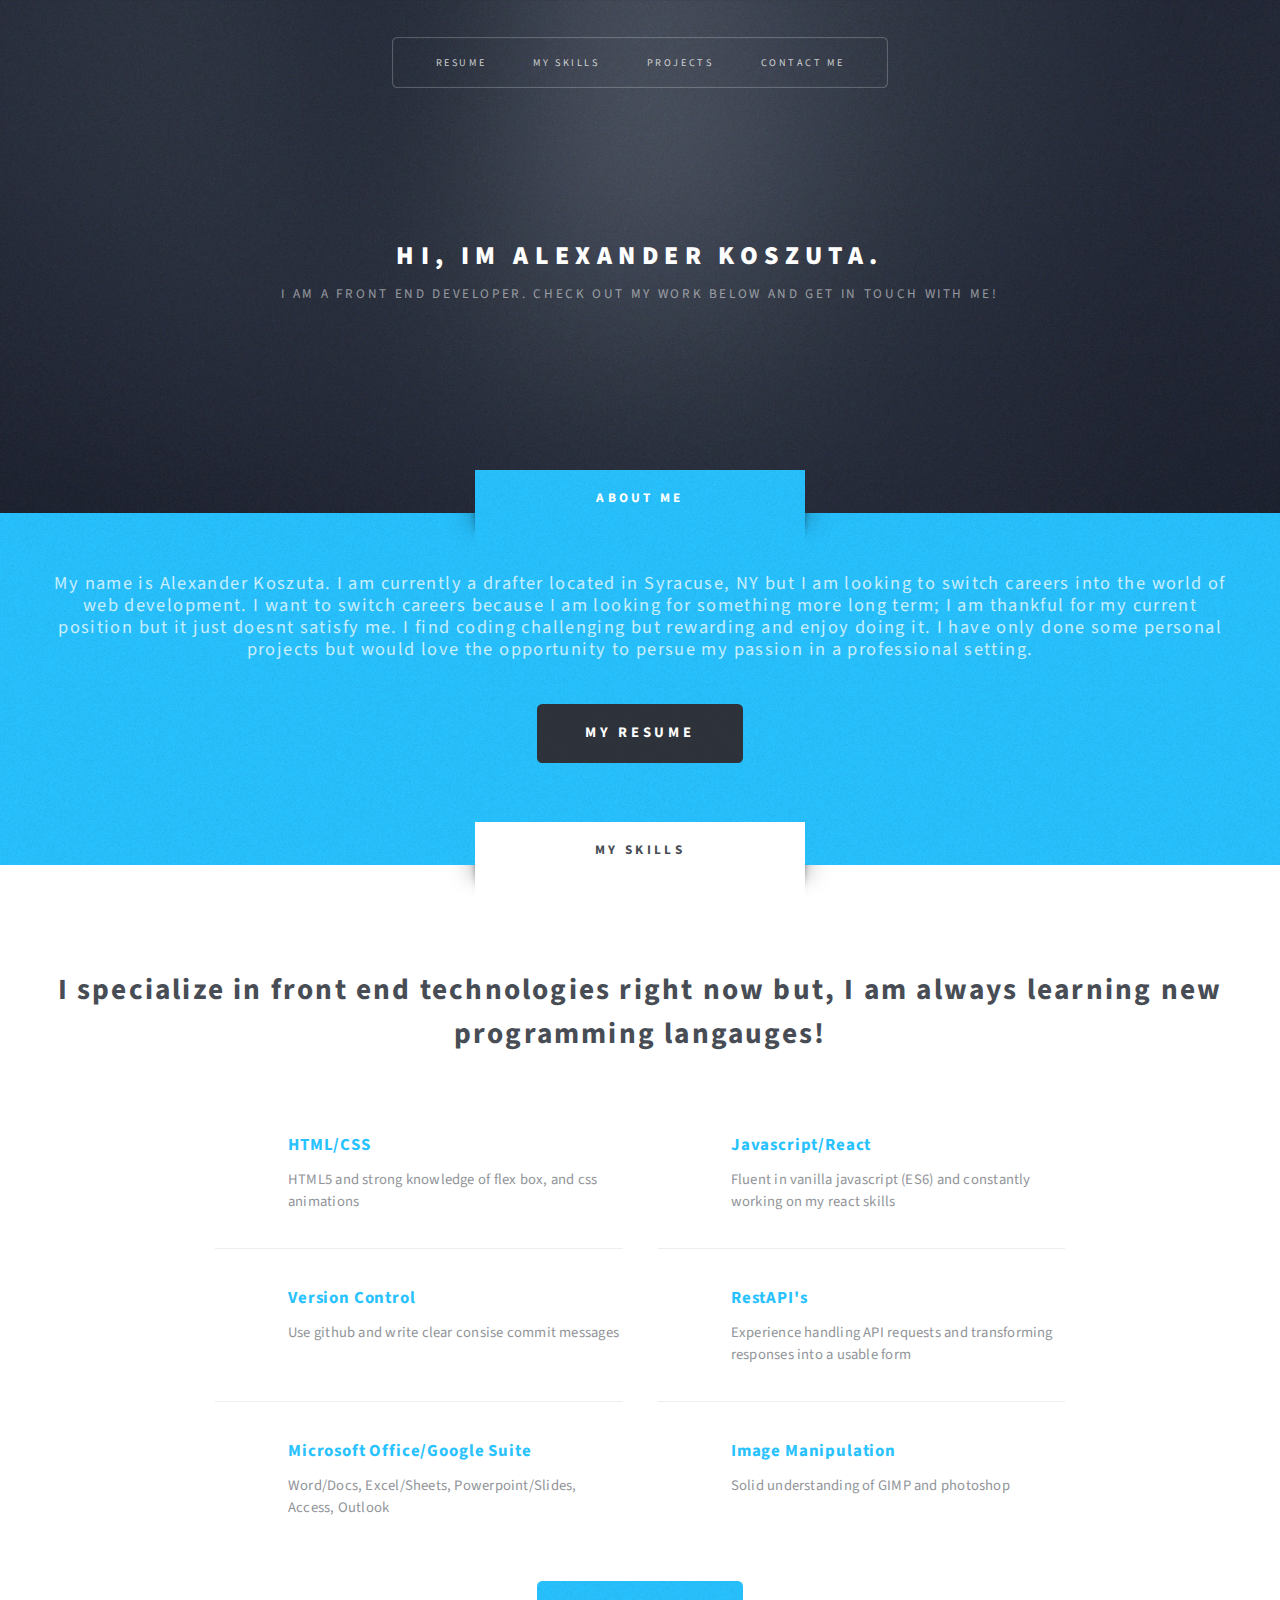
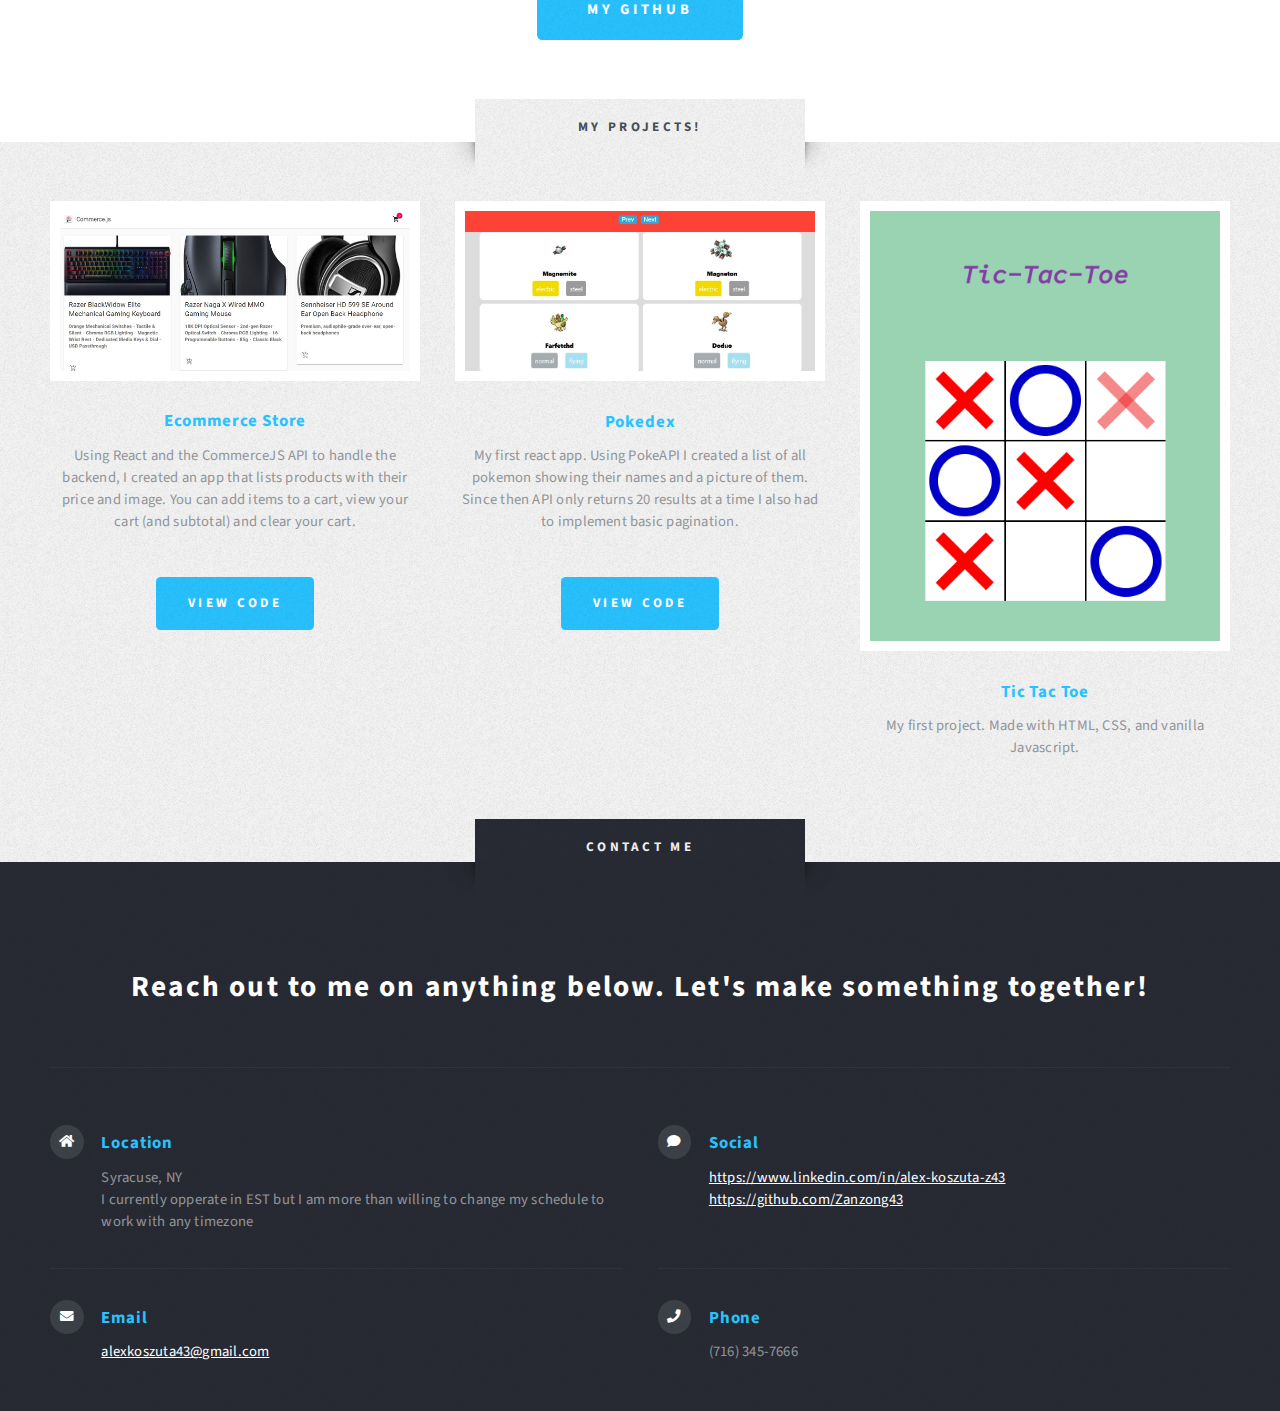
==== commit 061f307d: "Personal Info" ====
--- a/index.html
+++ b/index.html
@@ -132,7 +132,7 @@
 						<section class="highlight">
 							<a href="https://zanzong43.github.io/ecommerce/#/" class="image featured"><img
 									src="images/pic02.jpg" alt="" /></a>
-							<h3><a href="#">Ecommerce Store</a></h3>
+							<h3><a href="https://zanzong43.github.io/ecommerce/#/">Ecommerce Store</a></h3>
 							<p>Using React and the CommerceJS API to handle the backend, I created an app that lists
 								products with their price and image. You can add items to a cart, view your cart (and
 								subtotal) and clear your cart.
@@ -147,7 +147,7 @@
 						<section class="highlight">
 							<a href="https://zanzong43.github.io/pokemonapp/" class="image featured"><img
 									src="images/pic03.jpg" alt="" /></a>
-							<h3><a href="#">Pokedex</a></h3>
+							<h3><a href="https://zanzong43.github.io/pokemonapp/">Pokedex</a></h3>
 							<p>My first react app. Using PokeAPI I created a list of all pokemon showing their names and
 								a picture of them. Since then API only returns 20 results at a time I also had to
 								implement basic pagination.
@@ -186,11 +186,11 @@
 						<div class="row">
 							<div class="col-6 col-12-small">
 								<section>
-									<h3 class="icon solid fa-home">Mailing Address</h3>
-									<p>
-										Untitled Corp<br />
-										1234 Somewhere Rd<br />
-										Nashville, TN 00000
+									<h3 class="icon solid fa-home">Location</h3>
+									<p>
+										Syracuse, NY<br />
+										I currently opperate in EST but I am more than willing to change my schedule to
+										work with any timezone
 									</p>
 								</section>
 							</div>
@@ -198,9 +198,8 @@
 								<section>
 									<h3 class="icon solid fa-comment">Social</h3>
 									<p>
-										<a href="#">@twitter</a><br />
-										<a href="#">linkedin.com/untitled</a><br />
-										<a href="#">github</a>
+										<a href="#">https://www.linkedin.com/in/alex-koszuta-z43</a><br />
+										<a href="#">https://github.com/Zanzong43</a>
 									</p>
 								</section>
 							</div>
@@ -208,7 +207,7 @@
 								<section>
 									<h3 class="icon solid fa-envelope">Email</h3>
 									<p>
-										<a href="#">info@untitled.tld</a>
+										<a href="#">alexkoszuta43@gmail.com</a>
 									</p>
 								</section>
 							</div>
@@ -216,7 +215,7 @@
 								<section>
 									<h3 class="icon solid fa-phone">Phone</h3>
 									<p>
-										(000) 555-0000
+										(716) 345-7666
 									</p>
 								</section>
 							</div>
